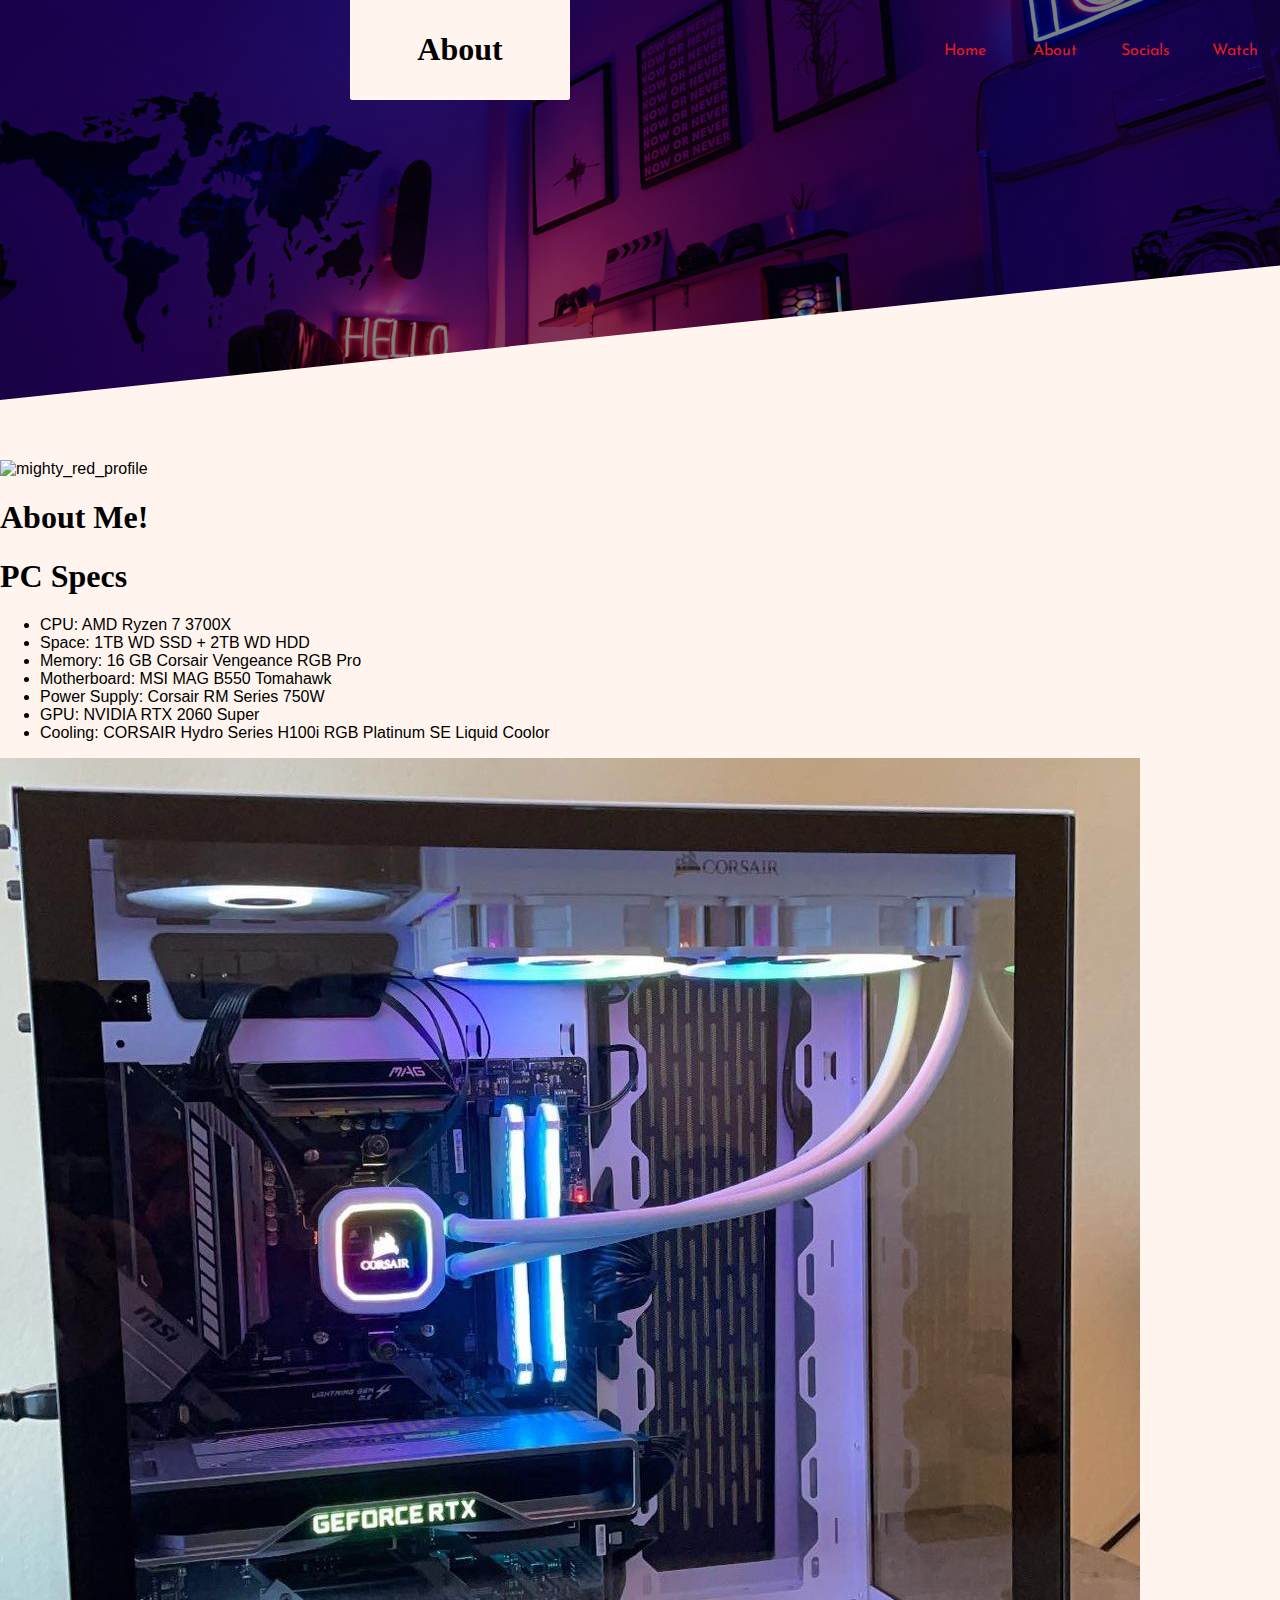
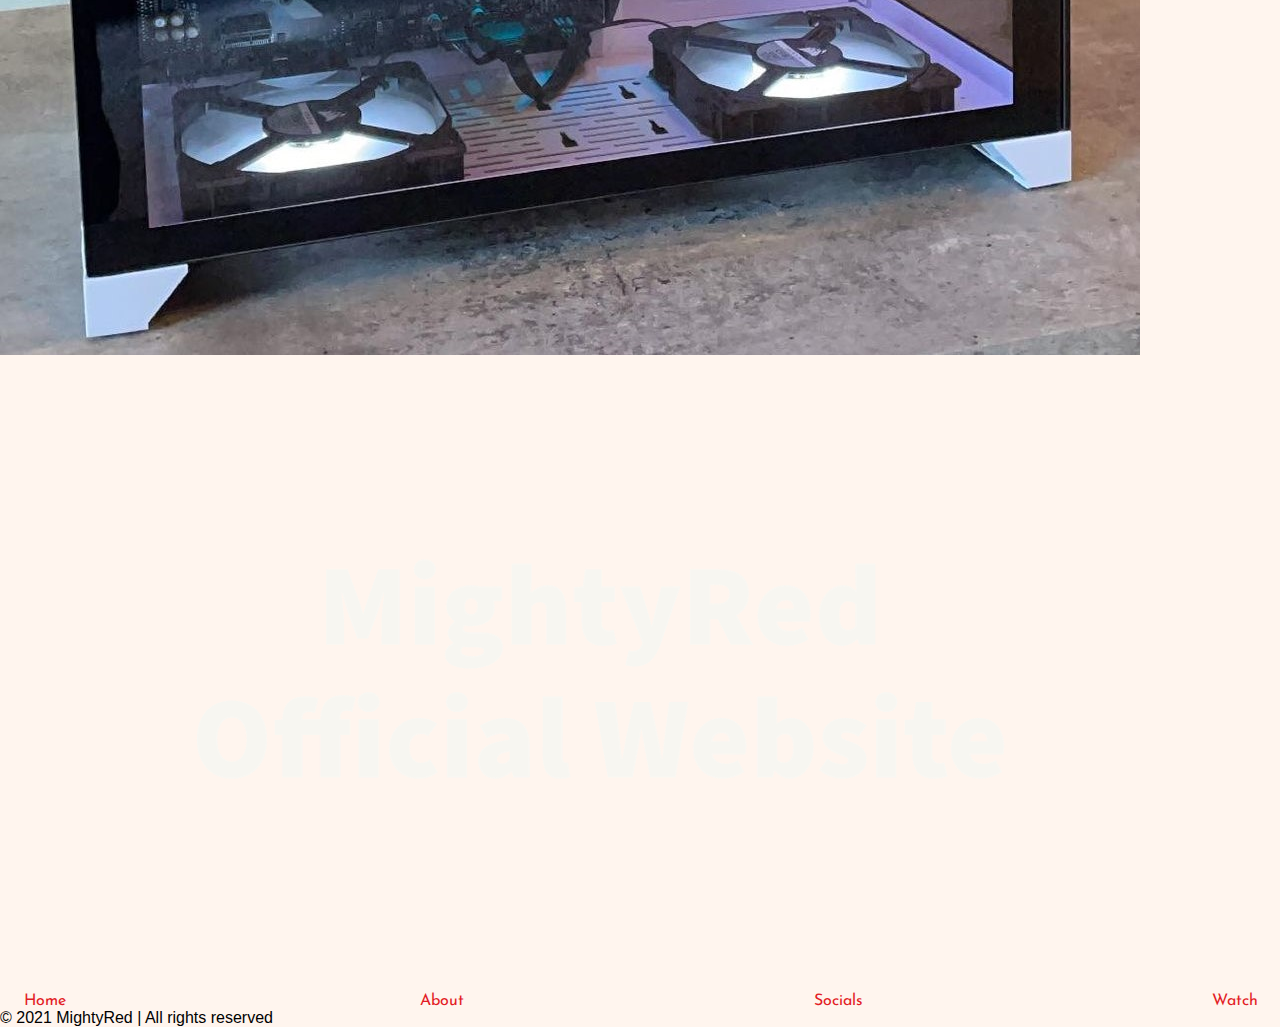
==== about.html @ ce511c0f "commit on main" ====
<!DOCTYPE html>
<html lang="en">
<head>
    <meta charset="UTF-8">
    <meta http-equiv="X-UA-Compatible" content="IE=edge">
    <meta name="viewport" content="width=device-width, initial-scale=1.0">
    <title>About MightyRed</title>

    <link href="https://fonts.googleapis.com/css2?family=Josefin+Sans:wght@700&display=swap" rel="stylesheet">
    <link href="https://fonts.googleapis.com/css2?family=Josefin+Sans:wght@700&family=Josefin+Slab:wght@600&display=swap" rel="stylesheet">

    <link rel="stylesheet" href="https://use.fontawesome.com/releases/v5.2.0/css/all.css" integrity="sha384-hWVjflwFxL6sNzntih27bfxkr27PmbbK/iSvJ+a4+0owXq79v+lsFkW54bOGbiDQ" crossorigin="anonymous"/>
    <link rel="stylesheet" href="styles/common.css">
    <link rel="stylesheet" href="styles/nav.css">
    <link rel="stylesheet" href="styles/helpers.css">
    <link rel="stylesheet" href="styles/skewed-header-about.css">

    <link rel="icon" href="images/mighty_red_icon_large_transparent.ico">
</head>
<body>
    <div class="skewed-header">
        <div class="header-bg" style="background-image: url(images/skewed-headers/about_header.jpg);"></div>

        <div class="skewed-header-wrapper">
            <div class="skewed-header-content">
                <div class="heading-wrapper">
                    <h1>About</h1>
                </div>
            </div>

            <div class="links-wrapper">
                <div class="nav-link">
                    <a href="index.html">Home</a>
                </div>

                <div class="nav-link">
                    <a href="about.html">About</a>
                </div>

                <div class="nav-link">
                    <a href="socials.html">Socials</a>
                </div>

                <div class="nav-link">
                    <a href="watch.html">Watch</a>
                </div>
            </div>
        </div>
    </div>    

    <div class="spacer60"></div>

    <div class="squares-wrapper">
        <div class="squares">
            <div class="square">
                <div class="img-wrapper">
                    <img src="" alt="mighty_red_profile">
                </div>

                <div class="square-text-wrapper">
                    <h1>About Me!</h1>

                    <p></p>
                </div>
            </div>

            <div class="square">
                <div class="square-text-wrapper"></div>
                    <h1>PC Specs</h1>

                    <ul>
                        <li>CPU: AMD Ryzen 7 3700X</li>
                        <li>Space: 1TB WD SSD + 2TB WD HDD</li>
                        <li>Memory: 16 GB Corsair Vengeance RGB Pro</li>
                        <li>Motherboard: MSI MAG B550 Tomahawk</li>
                        <li>Power Supply: Corsair RM Series 750W</li>
                        <li>GPU: NVIDIA RTX 2060 Super</li>
                        <li>Cooling: CORSAIR Hydro Series H100i RGB Platinum SE Liquid Coolor</li>
                    </ul>
                </div>

                <div class="img-wrapper">
                    <img src="images/personal-pics/mighty_red_PC.jpg" alt="mighty_red_PC">
                </div>
            </div>
        </div>
    </div>

    <div class="footer">
        <div class="footer-image">
            <img src="images/banners/Website Banner.png" alt="">
        </div>

        <div class="icon">
            <a href="https://discord.gg/FtaTdFNYvK" target="_blank">
                <i class="fab fa-discord"></i>
            </a>
        </div>

        <div class="icon">
            <a href="https://vm.tiktok.com/ZMdaomh1k/" target="_blank">
                <i class="fab fa-tiktok"></i>
            </a>
        </div>

        <div class="links-wrapper">
            <div class="nav-link">
                <a href="index.html">Home</a>
            </div>

            <div class="nav-link">
                <a href="about.html">About</a>
            </div>

            <div class="nav-link">
                <a href="socials.html">Socials</a>
            </div>

            <div class="nav-link">
                <a href="watch.html">Watch</a>
            </div>
        </div>

        <div class="icon">
            <a href="https://twitter.com/mightyred__/status/1410293354697461764?s=21">
                <i class="fab fa-twitter"></i>
            </a>
        </div>

        <div class="icon">
            <a href="https://www.Instagram.com/mightyred___/">
                <i class="fab fa-instagram"></i>
            </a>
        </div>

        <div class="copyright-wrapper">
            &copy; 2021 MightyRed &#124; All rights reserved
        </div>


    </div>



</body>
</html>
---- styles/common.css ----
body {
    margin: 0px;
    font-family: 'Roboto', sans-serif;
    background-color: seashell;
}

h1, h2, h3, h4, h5, h6 {
    font-family: 'Roboto', serif;
}
---- styles/nav.css ----
/* Common nav */
.navigation-wrapper {
    height: 200px;
    background-color: #1C1C1C;
    color: #E31C25;
    display: flex;
    justify-content: center;
    align-items: center;
    padding: 60px 100px;
}

/* Left column */
.navigation-wrapper > .left-column {
    display: flex;
    align-items: center;
    margin-right: 250px;
}

.navigation-wrapper > .left-column > .icon {
    margin-right: 15px;
    font-size: 2em;
    margin: 20px;
}

.navigation-wrapper > .left-column > .icon i {
    color: #E31C25;
    transition: 0.5s;
}

.navigation-wrapper > .left-column > .icon i:hover {
    color: seashell;
}

/* Center column */
.navigation-wrapper > .center-column {
    display: grid;
    grid-template-columns: 1fr;
    grid-gap: 1px;
    width: 500px;
}

.navigation-wrapper > .center-column > .banner-image {
    display: flex;
    justify-content: center;
}

.navigation-wrapper > .center-column > .banner-image img {
    width: 430px;
    height: 100%;
    margin-bottom: 50px
}

.links-wrapper {
    display: flex;
    justify-content: space-between;
    align-items: center;
}

.links-wrapper > .nav-link {
    width: 90px;
    text-align: center;
}

.links-wrapper > .nav-link a {
    font-family: 'Josefin Sans', sans-serif;
    color: #E31C25;
    text-decoration: none;
    transition: 0.5s;
}

.links-wrapper > .nav-link a:hover {
    color: seashell;
    letter-spacing: 2px;
}

/* Right column */
.navigation-wrapper > .right-column {
    display: flex;
    align-items: center;
    margin-left: 250px;
}

.navigation-wrapper > .right-column {
    display: flex;
    align-items: center;
}

.navigation-wrapper > .right-column > .icon {
    margin-left: 15px;
    font-size: 2em;
    margin: 20px;
}

.navigation-wrapper > .right-column > .icon i {
    color: #E31C25;
    transition: 0.5s;
}

.navigation-wrapper > .right-column > .icon i:hover {
    color: seashell;
}
---- styles/helpers.css ----
.spacer60 {
    background-color: seashell;
    height: 60px;
    width: 100%;
}

.spacer150 {
    background-color: seashell;
    height: 150px;
    width: 100%;
}
---- styles/skewed-header-about.css ----
.skewed-header {
    position: relative;
    height: 400px;
    overflow: hidden;
    background-color: seashell;
}

.skewed-header > .header-bg {
    position: absolute;
    top: 0;
    bottom: 0;
    right: 0;
    left: 0;
    height: 100%;
    width: 100%;
    background-repeat: no-repeat;
    background-size: 100%;
    transform: skewY(-6deg);
    transform-origin: top left;
    filter: brightness(50%);
}

.skewed-header > .skewed-header-wrapper {
    position: absolute;
    display: flex;
    justify-content: center;
    width: 100vw;
}

.skewed-header > .skewed-header-wrapper > .skewed-header-content {
    width: 1000px;
    display: flex;
    justify-content: center;
    align-items: center;
}

.skewed-header > .skewed-header-wrapper > .skewed-header-content > .heading-wrapper {
    background-color: seashell;
    color: black;
    font-weight: 800;
    border-bottom-left-radius: 2px;
    border-bottom-right-radius: 2px;
    width: 200px;
    padding: 10px;
    text-align: center;
}
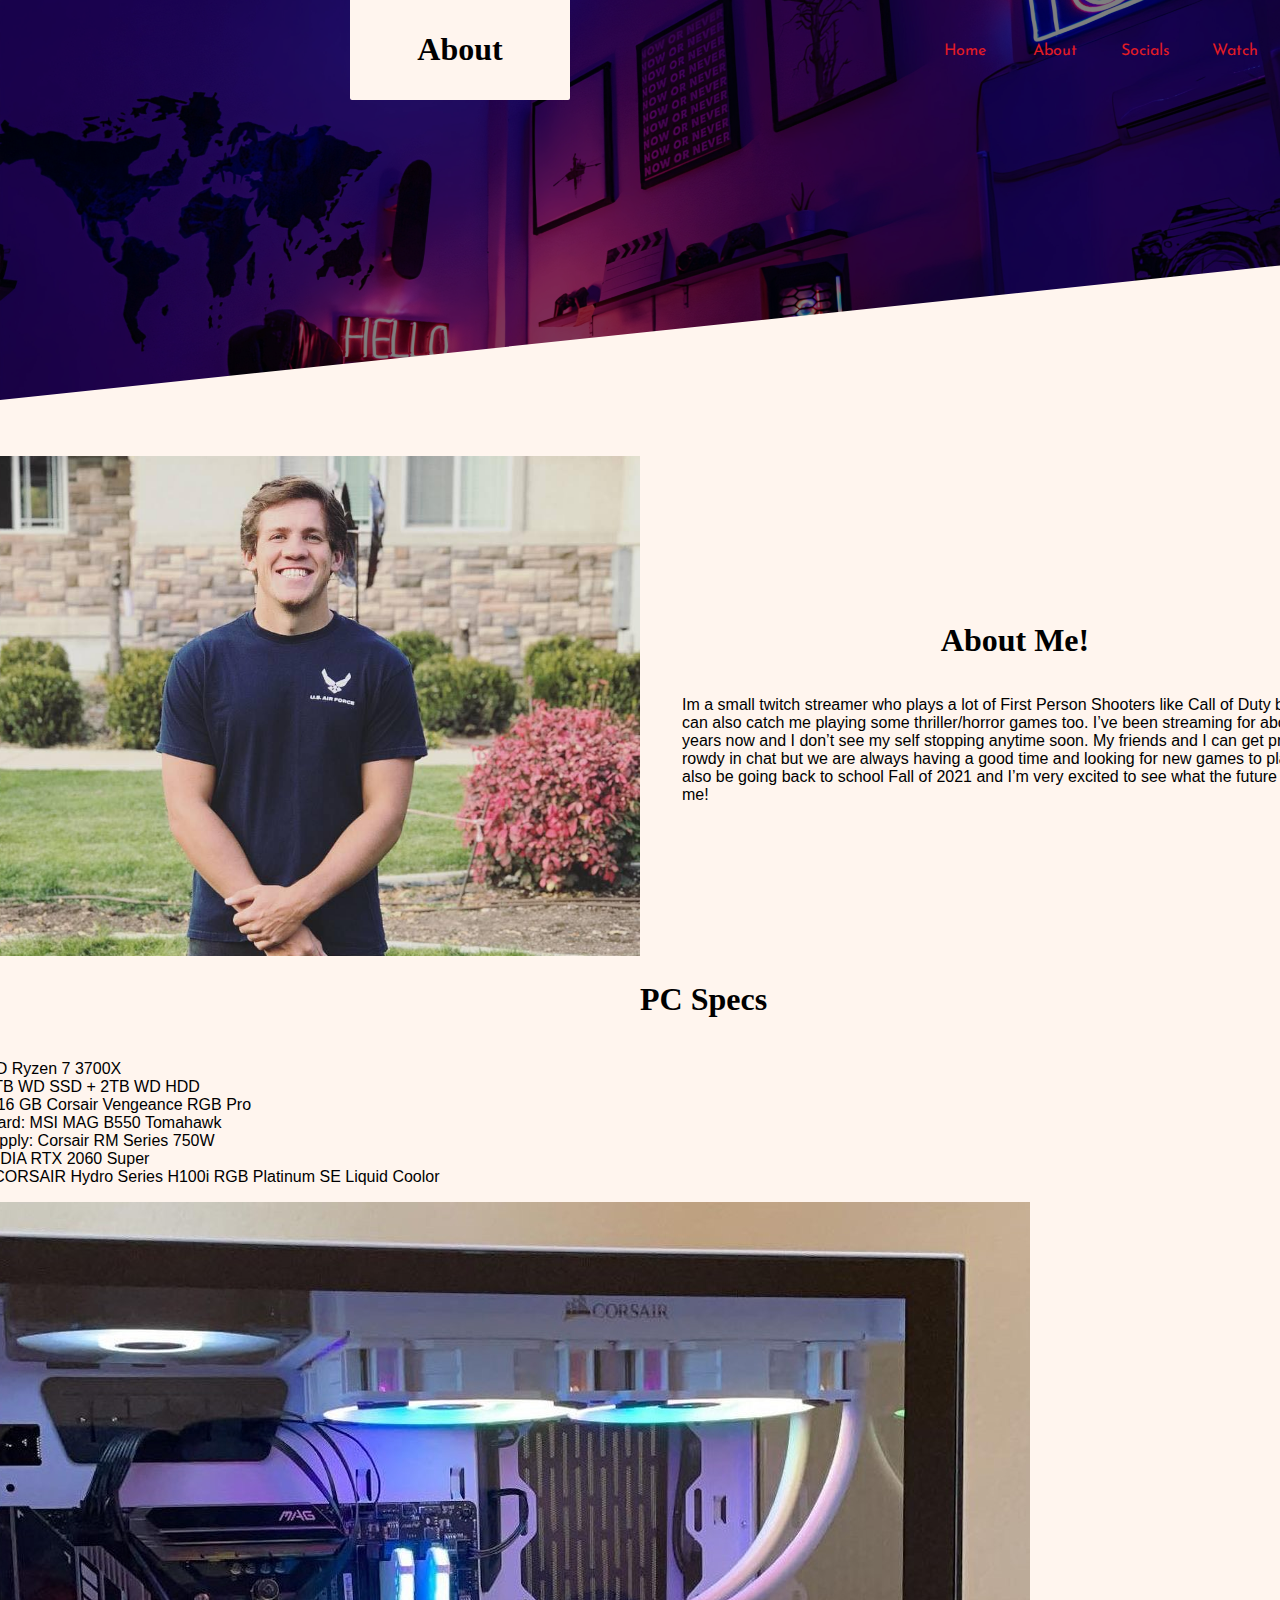
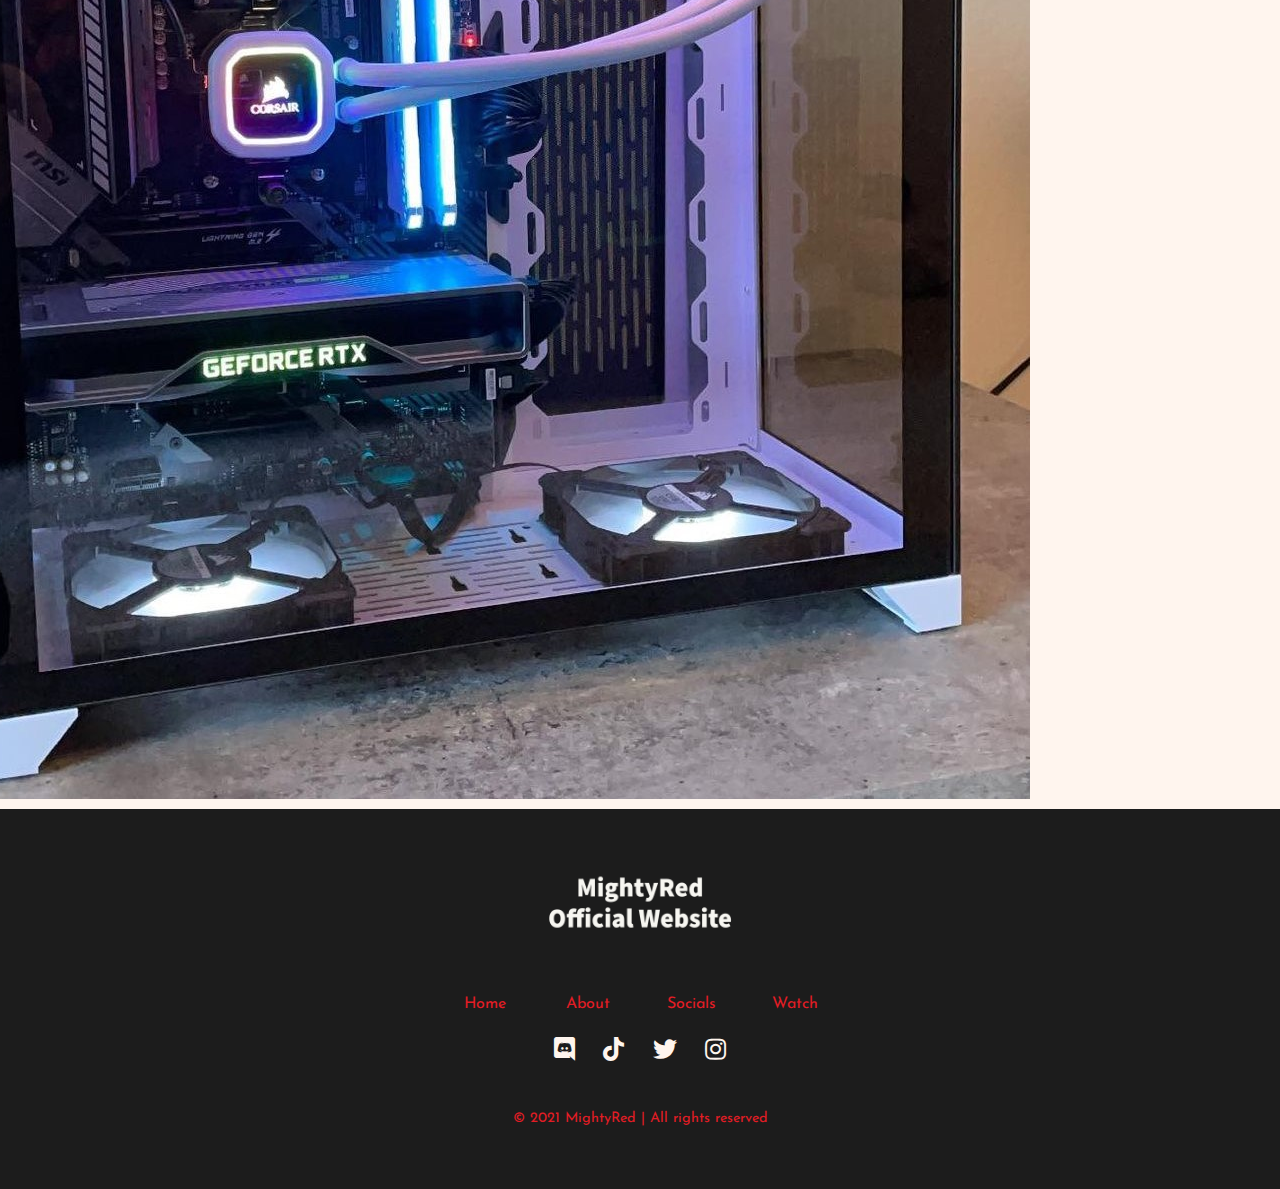
==== commit a08d3f6a: "commit on main" ====
--- a/about.html
+++ b/about.html
@@ -10,12 +10,16 @@
     <link href="https://fonts.googleapis.com/css2?family=Josefin+Sans:wght@700&family=Josefin+Slab:wght@600&display=swap" rel="stylesheet">
 
     <link rel="stylesheet" href="https://use.fontawesome.com/releases/v5.2.0/css/all.css" integrity="sha384-hWVjflwFxL6sNzntih27bfxkr27PmbbK/iSvJ+a4+0owXq79v+lsFkW54bOGbiDQ" crossorigin="anonymous"/>
+    <link rel="stylesheet" href="fontawesome-free-5.15.3-web/css/all.min.css">
     <link rel="stylesheet" href="styles/common.css">
     <link rel="stylesheet" href="styles/nav.css">
     <link rel="stylesheet" href="styles/helpers.css">
     <link rel="stylesheet" href="styles/skewed-header-about.css">
+    <link rel="stylesheet" href="styles/about.css">
+    <link rel="stylesheet" href="styles/footer.css">
 
     <link rel="icon" href="images/mighty_red_icon_large_transparent.ico">
+
 </head>
 <body>
     <div class="skewed-header">
@@ -54,13 +58,13 @@
         <div class="squares">
             <div class="square">
                 <div class="img-wrapper">
-                    <img src="" alt="mighty_red_profile">
+                    <img src="images/personal-pics/Mighty-Red-Profile.jpg" alt="mighty_red_profile">
                 </div>
 
                 <div class="square-text-wrapper">
                     <h1>About Me!</h1>
 
-                    <p></p>
+                    <p>Im a small twitch streamer who plays a lot of First Person Shooters like Call of Duty but you can also catch me playing some thriller/horror games too. I’ve been streaming for about 2 years now and I don’t see my self stopping anytime soon. My friends and I can get pretty rowdy in chat but we are always having a good time and looking for new games to play. I’ll also be going back to school Fall of 2021 and I’m very excited to see what the future holds for me!</p>
                 </div>
             </div>
 
@@ -91,18 +95,6 @@
             <img src="images/banners/Website Banner.png" alt="">
         </div>
 
-        <div class="icon">
-            <a href="https://discord.gg/FtaTdFNYvK" target="_blank">
-                <i class="fab fa-discord"></i>
-            </a>
-        </div>
-
-        <div class="icon">
-            <a href="https://vm.tiktok.com/ZMdaomh1k/" target="_blank">
-                <i class="fab fa-tiktok"></i>
-            </a>
-        </div>
-
         <div class="links-wrapper">
             <div class="nav-link">
                 <a href="index.html">Home</a>
@@ -121,13 +113,19 @@
             </div>
         </div>
 
-        <div class="icon">
+        <div class="social-media-icons">
+            <a href="https://discord.gg/FtaTdFNYvK" target="_blank">
+                <i class="fab fa-discord"></i>
+            </a>
+
+            <a href="https://vm.tiktok.com/ZMdaomh1k/" target="_blank">
+                <i class="fab fa-tiktok"></i>
+            </a>
+
             <a href="https://twitter.com/mightyred__/status/1410293354697461764?s=21">
                 <i class="fab fa-twitter"></i>
             </a>
-        </div>
 
-        <div class="icon">
             <a href="https://www.Instagram.com/mightyred___/">
                 <i class="fab fa-instagram"></i>
             </a>
--- a/fontawesome-free-5.15.3-web/css/all.min.css
+++ b/fontawesome-free-5.15.3-web/css/all.min.css
@@ -0,0 +1,5 @@
+/*!
+ * Font Awesome Free 5.15.3 by @fontawesome - https://fontawesome.com
+ * License - https://fontawesome.com/license/free (Icons: CC BY 4.0, Fonts: SIL OFL 1.1, Code: MIT License)
+ */
+.fa,.fab,.fad,.fal,.far,.fas{-moz-osx-font-smoothing:grayscale;-webkit-font-smoothing:antialiased;display:inline-block;font-style:normal;font-variant:normal;text-rendering:auto;line-height:1}.fa-lg{font-size:1.33333em;line-height:.75em;vertical-align:-.0667em}.fa-xs{font-size:.75em}.fa-sm{font-size:.875em}.fa-1x{font-size:1em}.fa-2x{font-size:2em}.fa-3x{font-size:3em}.fa-4x{font-size:4em}.fa-5x{font-size:5em}.fa-6x{font-size:6em}.fa-7x{font-size:7em}.fa-8x{font-size:8em}.fa-9x{font-size:9em}.fa-10x{font-size:10em}.fa-fw{text-align:center;width:1.25em}.fa-ul{list-style-type:none;margin-left:2.5em;padding-left:0}.fa-ul>li{position:relative}.fa-li{left:-2em;position:absolute;text-align:center;width:2em;line-height:inherit}.fa-border{border:.08em solid #eee;border-radius:.1em;padding:.2em .25em .15em}.fa-pull-left{float:left}.fa-pull-right{float:right}.fa.fa-pull-left,.fab.fa-pull-left,.fal.fa-pull-left,.far.fa-pull-left,.fas.fa-pull-left{margin-right:.3em}.fa.fa-pull-right,.fab.fa-pull-right,.fal.fa-pull-right,.far.fa-pull-right,.fas.fa-pull-right{margin-left:.3em}.fa-spin{-webkit-animation:fa-spin 2s linear infinite;animation:fa-spin 2s linear infinite}.fa-pulse{-webkit-animation:fa-spin 1s steps(8) infinite;animation:fa-spin 1s steps(8) infinite}@-webkit-keyframes fa-spin{0%{-webkit-transform:rotate(0deg);transform:rotate(0deg)}to{-webkit-transform:rotate(1turn);transform:rotate(1turn)}}@keyframes fa-spin{0%{-webkit-transform:rotate(0deg);transform:rotate(0deg)}to{-webkit-transform:rotate(1turn);transform:rotate(1turn)}}.fa-rotate-90{-ms-filter:"progid:DXImageTransform.Microsoft.BasicImage(rotation=1)";-webkit-transform:rotate(90deg);transform:rotate(90deg)}.fa-rotate-180{-ms-filter:"progid:DXImageTransform.Microsoft.BasicImage(rotation=2)";-webkit-transform:rotate(180deg);transform:rotate(180deg)}.fa-rotate-270{-ms-filter:"progid:DXImageTransform.Microsoft.BasicImage(rotation=3)";-webkit-transform:rotate(270deg);transform:rotate(270deg)}.fa-flip-horizontal{-ms-filter:"progid:DXImageTransform.Microsoft.BasicImage(rotation=0, mirror=1)";-webkit-transform:scaleX(-1);transform:scaleX(-1)}.fa-flip-vertical{-webkit-transform:scaleY(-1);transform:scaleY(-1)}.fa-flip-both,.fa-flip-horizontal.fa-flip-vertical,.fa-flip-vertical{-ms-filter:"progid:DXImageTransform.Microsoft.BasicImage(rotation=2, mirror=1)"}.fa-flip-both,.fa-flip-horizontal.fa-flip-vertical{-webkit-transform:scale(-1);transform:scale(-1)}:root .fa-flip-both,:root .fa-flip-horizontal,:root .fa-flip-vertical,:root .fa-rotate-90,:root .fa-rotate-180,:root .fa-rotate-270{-webkit-filter:none;filter:none}.fa-stack{display:inline-block;height:2em;line-height:2em;position:relative;vertical-align:middle;width:2.5em}.fa-stack-1x,.fa-stack-2x{left:0;position:absolute;text-align:center;width:100%}.fa-stack-1x{line-height:inherit}.fa-stack-2x{font-size:2em}.fa-inverse{color:#fff}.fa-500px:before{content:"\f26e"}.fa-accessible-icon:before{content:"\f368"}.fa-accusoft:before{content:"\f369"}.fa-acquisitions-incorporated:before{content:"\f6af"}.fa-ad:before{content:"\f641"}.fa-address-book:before{content:"\f2b9"}.fa-address-card:before{content:"\f2bb"}.fa-adjust:before{content:"\f042"}.fa-adn:before{content:"\f170"}.fa-adversal:before{content:"\f36a"}.fa-affiliatetheme:before{content:"\f36b"}.fa-air-freshener:before{content:"\f5d0"}.fa-airbnb:before{content:"\f834"}.fa-algolia:before{content:"\f36c"}.fa-align-center:before{content:"\f037"}.fa-align-justify:before{content:"\f039"}.fa-align-left:before{content:"\f036"}.fa-align-right:before{content:"\f038"}.fa-alipay:before{content:"\f642"}.fa-allergies:before{content:"\f461"}.fa-amazon:before{content:"\f270"}.fa-amazon-pay:before{content:"\f42c"}.fa-ambulance:before{content:"\f0f9"}.fa-american-sign-language-interpreting:before{content:"\f2a3"}.fa-amilia:before{content:"\f36d"}.fa-anchor:before{content:"\f13d"}.fa-android:before{content:"\f17b"}.fa-angellist:before{content:"\f209"}.fa-angle-double-down:before{content:"\f103"}.fa-angle-double-left:before{content:"\f100"}.fa-angle-double-right:before{content:"\f101"}.fa-angle-double-up:before{content:"\f102"}.fa-angle-down:before{content:"\f107"}.fa-angle-left:before{content:"\f104"}.fa-angle-right:before{content:"\f105"}.fa-angle-up:before{content:"\f106"}.fa-angry:before{content:"\f556"}.fa-angrycreative:before{content:"\f36e"}.fa-angular:before{content:"\f420"}.fa-ankh:before{content:"\f644"}.fa-app-store:before{content:"\f36f"}.fa-app-store-ios:before{content:"\f370"}.fa-apper:before{content:"\f371"}.fa-apple:before{content:"\f179"}.fa-apple-alt:before{content:"\f5d1"}.fa-apple-pay:before{content:"\f415"}.fa-archive:before{content:"\f187"}.fa-archway:before{content:"\f557"}.fa-arrow-alt-circle-down:before{content:"\f358"}.fa-arrow-alt-circle-left:before{content:"\f359"}.fa-arrow-alt-circle-right:before{content:"\f35a"}.fa-arrow-alt-circle-up:before{content:"\f35b"}.fa-arrow-circle-down:before{content:"\f0ab"}.fa-arrow-circle-left:before{content:"\f0a8"}.fa-arrow-circle-right:before{content:"\f0a9"}.fa-arrow-circle-up:before{content:"\f0aa"}.fa-arrow-down:before{content:"\f063"}.fa-arrow-left:before{content:"\f060"}.fa-arrow-right:before{content:"\f061"}.fa-arrow-up:before{content:"\f062"}.fa-arrows-alt:before{content:"\f0b2"}.fa-arrows-alt-h:before{content:"\f337"}.fa-arrows-alt-v:before{content:"\f338"}.fa-artstation:before{content:"\f77a"}.fa-assistive-listening-systems:before{content:"\f2a2"}.fa-asterisk:before{content:"\f069"}.fa-asymmetrik:before{content:"\f372"}.fa-at:before{content:"\f1fa"}.fa-atlas:before{content:"\f558"}.fa-atlassian:before{content:"\f77b"}.fa-atom:before{content:"\f5d2"}.fa-audible:before{content:"\f373"}.fa-audio-description:before{content:"\f29e"}.fa-autoprefixer:before{content:"\f41c"}.fa-avianex:before{content:"\f374"}.fa-aviato:before{content:"\f421"}.fa-award:before{content:"\f559"}.fa-aws:before{content:"\f375"}.fa-baby:before{content:"\f77c"}.fa-baby-carriage:before{content:"\f77d"}.fa-backspace:before{content:"\f55a"}.fa-backward:before{content:"\f04a"}.fa-bacon:before{content:"\f7e5"}.fa-bacteria:before{content:"\e059"}.fa-bacterium:before{content:"\e05a"}.fa-bahai:before{content:"\f666"}.fa-balance-scale:before{content:"\f24e"}.fa-balance-scale-left:before{content:"\f515"}.fa-balance-scale-right:before{content:"\f516"}.fa-ban:before{content:"\f05e"}.fa-band-aid:before{content:"\f462"}.fa-bandcamp:before{content:"\f2d5"}.fa-barcode:before{content:"\f02a"}.fa-bars:before{content:"\f0c9"}.fa-baseball-ball:before{content:"\f433"}.fa-basketball-ball:before{content:"\f434"}.fa-bath:before{content:"\f2cd"}.fa-battery-empty:before{content:"\f244"}.fa-battery-full:before{content:"\f240"}.fa-battery-half:before{content:"\f242"}.fa-battery-quarter:before{content:"\f243"}.fa-battery-three-quarters:before{content:"\f241"}.fa-battle-net:before{content:"\f835"}.fa-bed:before{content:"\f236"}.fa-beer:before{content:"\f0fc"}.fa-behance:before{content:"\f1b4"}.fa-behance-square:before{content:"\f1b5"}.fa-bell:before{content:"\f0f3"}.fa-bell-slash:before{content:"\f1f6"}.fa-bezier-curve:before{content:"\f55b"}.fa-bible:before{content:"\f647"}.fa-bicycle:before{content:"\f206"}.fa-biking:before{content:"\f84a"}.fa-bimobject:before{content:"\f378"}.fa-binoculars:before{content:"\f1e5"}.fa-biohazard:before{content:"\f780"}.fa-birthday-cake:before{content:"\f1fd"}.fa-bitbucket:before{content:"\f171"}.fa-bitcoin:before{content:"\f379"}.fa-bity:before{content:"\f37a"}.fa-black-tie:before{content:"\f27e"}.fa-blackberry:before{content:"\f37b"}.fa-blender:before{content:"\f517"}.fa-blender-phone:before{content:"\f6b6"}.fa-blind:before{content:"\f29d"}.fa-blog:before{content:"\f781"}.fa-blogger:before{content:"\f37c"}.fa-blogger-b:before{content:"\f37d"}.fa-bluetooth:before{content:"\f293"}.fa-bluetooth-b:before{content:"\f294"}.fa-bold:before{content:"\f032"}.fa-bolt:before{content:"\f0e7"}.fa-bomb:before{content:"\f1e2"}.fa-bone:before{content:"\f5d7"}.fa-bong:before{content:"\f55c"}.fa-book:before{content:"\f02d"}.fa-book-dead:before{content:"\f6b7"}.fa-book-medical:before{content:"\f7e6"}.fa-book-open:before{content:"\f518"}.fa-book-reader:before{content:"\f5da"}.fa-bookmark:before{content:"\f02e"}.fa-bootstrap:before{content:"\f836"}.fa-border-all:before{content:"\f84c"}.fa-border-none:before{content:"\f850"}.fa-border-style:before{content:"\f853"}.fa-bowling-ball:before{content:"\f436"}.fa-box:before{content:"\f466"}.fa-box-open:before{content:"\f49e"}.fa-box-tissue:before{content:"\e05b"}.fa-boxes:before{content:"\f468"}.fa-braille:before{content:"\f2a1"}.fa-brain:before{content:"\f5dc"}.fa-bread-slice:before{content:"\f7ec"}.fa-briefcase:before{content:"\f0b1"}.fa-briefcase-medical:before{content:"\f469"}.fa-broadcast-tower:before{content:"\f519"}.fa-broom:before{content:"\f51a"}.fa-brush:before{content:"\f55d"}.fa-btc:before{content:"\f15a"}.fa-buffer:before{content:"\f837"}.fa-bug:before{content:"\f188"}.fa-building:before{content:"\f1ad"}.fa-bullhorn:before{content:"\f0a1"}.fa-bullseye:before{content:"\f140"}.fa-burn:before{content:"\f46a"}.fa-buromobelexperte:before{content:"\f37f"}.fa-bus:before{content:"\f207"}.fa-bus-alt:before{content:"\f55e"}.fa-business-time:before{content:"\f64a"}.fa-buy-n-large:before{content:"\f8a6"}.fa-buysellads:before{content:"\f20d"}.fa-calculator:before{content:"\f1ec"}.fa-calendar:before{content:"\f133"}.fa-calendar-alt:before{content:"\f073"}.fa-calendar-check:before{content:"\f274"}.fa-calendar-day:before{content:"\f783"}.fa-calendar-minus:before{content:"\f272"}.fa-calendar-plus:before{content:"\f271"}.fa-calendar-times:before{content:"\f273"}.fa-calendar-week:before{content:"\f784"}.fa-camera:before{content:"\f030"}.fa-camera-retro:before{content:"\f083"}.fa-campground:before{content:"\f6bb"}.fa-canadian-maple-leaf:before{content:"\f785"}.fa-candy-cane:before{content:"\f786"}.fa-cannabis:before{content:"\f55f"}.fa-capsules:before{content:"\f46b"}.fa-car:before{content:"\f1b9"}.fa-car-alt:before{content:"\f5de"}.fa-car-battery:before{content:"\f5df"}.fa-car-crash:before{content:"\f5e1"}.fa-car-side:before{content:"\f5e4"}.fa-caravan:before{content:"\f8ff"}.fa-caret-down:before{content:"\f0d7"}.fa-caret-left:before{content:"\f0d9"}.fa-caret-right:before{content:"\f0da"}.fa-caret-square-down:before{content:"\f150"}.fa-caret-square-left:before{content:"\f191"}.fa-caret-square-right:before{content:"\f152"}.fa-caret-square-up:before{content:"\f151"}.fa-caret-up:before{content:"\f0d8"}.fa-carrot:before{content:"\f787"}.fa-cart-arrow-down:before{content:"\f218"}.fa-cart-plus:before{content:"\f217"}.fa-cash-register:before{content:"\f788"}.fa-cat:before{content:"\f6be"}.fa-cc-amazon-pay:before{content:"\f42d"}.fa-cc-amex:before{content:"\f1f3"}.fa-cc-apple-pay:before{content:"\f416"}.fa-cc-diners-club:before{content:"\f24c"}.fa-cc-discover:before{content:"\f1f2"}.fa-cc-jcb:before{content:"\f24b"}.fa-cc-mastercard:before{content:"\f1f1"}.fa-cc-paypal:before{content:"\f1f4"}.fa-cc-stripe:before{content:"\f1f5"}.fa-cc-visa:before{content:"\f1f0"}.fa-centercode:before{content:"\f380"}.fa-centos:before{content:"\f789"}.fa-certificate:before{content:"\f0a3"}.fa-chair:before{content:"\f6c0"}.fa-chalkboard:before{content:"\f51b"}.fa-chalkboard-teacher:before{content:"\f51c"}.fa-charging-station:before{content:"\f5e7"}.fa-chart-area:before{content:"\f1fe"}.fa-chart-bar:before{content:"\f080"}.fa-chart-line:before{content:"\f201"}.fa-chart-pie:before{content:"\f200"}.fa-check:before{content:"\f00c"}.fa-check-circle:before{content:"\f058"}.fa-check-double:before{content:"\f560"}.fa-check-square:before{content:"\f14a"}.fa-cheese:before{content:"\f7ef"}.fa-chess:before{content:"\f439"}.fa-chess-bishop:before{content:"\f43a"}.fa-chess-board:before{content:"\f43c"}.fa-chess-king:before{content:"\f43f"}.fa-chess-knight:before{content:"\f441"}.fa-chess-pawn:before{content:"\f443"}.fa-chess-queen:before{content:"\f445"}.fa-chess-rook:before{content:"\f447"}.fa-chevron-circle-down:before{content:"\f13a"}.fa-chevron-circle-left:before{content:"\f137"}.fa-chevron-circle-right:before{content:"\f138"}.fa-chevron-circle-up:before{content:"\f139"}.fa-chevron-down:before{content:"\f078"}.fa-chevron-left:before{content:"\f053"}.fa-chevron-right:before{content:"\f054"}.fa-chevron-up:before{content:"\f077"}.fa-child:before{content:"\f1ae"}.fa-chrome:before{content:"\f268"}.fa-chromecast:before{content:"\f838"}.fa-church:before{content:"\f51d"}.fa-circle:before{content:"\f111"}.fa-circle-notch:before{content:"\f1ce"}.fa-city:before{content:"\f64f"}.fa-clinic-medical:before{content:"\f7f2"}.fa-clipboard:before{content:"\f328"}.fa-clipboard-check:before{content:"\f46c"}.fa-clipboard-list:before{content:"\f46d"}.fa-clock:before{content:"\f017"}.fa-clone:before{content:"\f24d"}.fa-closed-captioning:before{content:"\f20a"}.fa-cloud:before{content:"\f0c2"}.fa-cloud-download-alt:before{content:"\f381"}.fa-cloud-meatball:before{content:"\f73b"}.fa-cloud-moon:before{content:"\f6c3"}.fa-cloud-moon-rain:before{content:"\f73c"}.fa-cloud-rain:before{content:"\f73d"}.fa-cloud-showers-heavy:before{content:"\f740"}.fa-cloud-sun:before{content:"\f6c4"}.fa-cloud-sun-rain:before{content:"\f743"}.fa-cloud-upload-alt:before{content:"\f382"}.fa-cloudflare:before{content:"\e07d"}.fa-cloudscale:before{content:"\f383"}.fa-cloudsmith:before{content:"\f384"}.fa-cloudversify:before{content:"\f385"}.fa-cocktail:before{content:"\f561"}.fa-code:before{content:"\f121"}.fa-code-branch:before{content:"\f126"}.fa-codepen:before{content:"\f1cb"}.fa-codiepie:before{content:"\f284"}.fa-coffee:before{content:"\f0f4"}.fa-cog:before{content:"\f013"}.fa-cogs:before{content:"\f085"}.fa-coins:before{content:"\f51e"}.fa-columns:before{content:"\f0db"}.fa-comment:before{content:"\f075"}.fa-comment-alt:before{content:"\f27a"}.fa-comment-dollar:before{content:"\f651"}.fa-comment-dots:before{content:"\f4ad"}.fa-comment-medical:before{content:"\f7f5"}.fa-comment-slash:before{content:"\f4b3"}.fa-comments:before{content:"\f086"}.fa-comments-dollar:before{content:"\f653"}.fa-compact-disc:before{content:"\f51f"}.fa-compass:before{content:"\f14e"}.fa-compress:before{content:"\f066"}.fa-compress-alt:before{content:"\f422"}.fa-compress-arrows-alt:before{content:"\f78c"}.fa-concierge-bell:before{content:"\f562"}.fa-confluence:before{content:"\f78d"}.fa-connectdevelop:before{content:"\f20e"}.fa-contao:before{content:"\f26d"}.fa-cookie:before{content:"\f563"}.fa-cookie-bite:before{content:"\f564"}.fa-copy:before{content:"\f0c5"}.fa-copyright:before{content:"\f1f9"}.fa-cotton-bureau:before{content:"\f89e"}.fa-couch:before{content:"\f4b8"}.fa-cpanel:before{content:"\f388"}.fa-creative-commons:before{content:"\f25e"}.fa-creative-commons-by:before{content:"\f4e7"}.fa-creative-commons-nc:before{content:"\f4e8"}.fa-creative-commons-nc-eu:before{content:"\f4e9"}.fa-creative-commons-nc-jp:before{content:"\f4ea"}.fa-creative-commons-nd:before{content:"\f4eb"}.fa-creative-commons-pd:before{content:"\f4ec"}.fa-creative-commons-pd-alt:before{content:"\f4ed"}.fa-creative-commons-remix:before{content:"\f4ee"}.fa-creative-commons-sa:before{content:"\f4ef"}.fa-creative-commons-sampling:before{content:"\f4f0"}.fa-creative-commons-sampling-plus:before{content:"\f4f1"}.fa-creative-commons-share:before{content:"\f4f2"}.fa-creative-commons-zero:before{content:"\f4f3"}.fa-credit-card:before{content:"\f09d"}.fa-critical-role:before{content:"\f6c9"}.fa-crop:before{content:"\f125"}.fa-crop-alt:before{content:"\f565"}.fa-cross:before{content:"\f654"}.fa-crosshairs:before{content:"\f05b"}.fa-crow:before{content:"\f520"}.fa-crown:before{content:"\f521"}.fa-crutch:before{content:"\f7f7"}.fa-css3:before{content:"\f13c"}.fa-css3-alt:before{content:"\f38b"}.fa-cube:before{content:"\f1b2"}.fa-cubes:before{content:"\f1b3"}.fa-cut:before{content:"\f0c4"}.fa-cuttlefish:before{content:"\f38c"}.fa-d-and-d:before{content:"\f38d"}.fa-d-and-d-beyond:before{content:"\f6ca"}.fa-dailymotion:before{content:"\e052"}.fa-dashcube:before{content:"\f210"}.fa-database:before{content:"\f1c0"}.fa-deaf:before{content:"\f2a4"}.fa-deezer:before{content:"\e077"}.fa-delicious:before{content:"\f1a5"}.fa-democrat:before{content:"\f747"}.fa-deploydog:before{content:"\f38e"}.fa-deskpro:before{content:"\f38f"}.fa-desktop:before{content:"\f108"}.fa-dev:before{content:"\f6cc"}.fa-deviantart:before{content:"\f1bd"}.fa-dharmachakra:before{content:"\f655"}.fa-dhl:before{content:"\f790"}.fa-diagnoses:before{content:"\f470"}.fa-diaspora:before{content:"\f791"}.fa-dice:before{content:"\f522"}.fa-dice-d20:before{content:"\f6cf"}.fa-dice-d6:before{content:"\f6d1"}.fa-dice-five:before{content:"\f523"}.fa-dice-four:before{content:"\f524"}.fa-dice-one:before{content:"\f525"}.fa-dice-six:before{content:"\f526"}.fa-dice-three:before{content:"\f527"}.fa-dice-two:before{content:"\f528"}.fa-digg:before{content:"\f1a6"}.fa-digital-ocean:before{content:"\f391"}.fa-digital-tachograph:before{content:"\f566"}.fa-directions:before{content:"\f5eb"}.fa-discord:before{content:"\f392"}.fa-discourse:before{content:"\f393"}.fa-disease:before{content:"\f7fa"}.fa-divide:before{content:"\f529"}.fa-dizzy:before{content:"\f567"}.fa-dna:before{content:"\f471"}.fa-dochub:before{content:"\f394"}.fa-docker:before{content:"\f395"}.fa-dog:before{content:"\f6d3"}.fa-dollar-sign:before{content:"\f155"}.fa-dolly:before{content:"\f472"}.fa-dolly-flatbed:before{content:"\f474"}.fa-donate:before{content:"\f4b9"}.fa-door-closed:before{content:"\f52a"}.fa-door-open:before{content:"\f52b"}.fa-dot-circle:before{content:"\f192"}.fa-dove:before{content:"\f4ba"}.fa-download:before{content:"\f019"}.fa-draft2digital:before{content:"\f396"}.fa-drafting-compass:before{content:"\f568"}.fa-dragon:before{content:"\f6d5"}.fa-draw-polygon:before{content:"\f5ee"}.fa-dribbble:before{content:"\f17d"}.fa-dribbble-square:before{content:"\f397"}.fa-dropbox:before{content:"\f16b"}.fa-drum:before{content:"\f569"}.fa-drum-steelpan:before{content:"\f56a"}.fa-drumstick-bite:before{content:"\f6d7"}.fa-drupal:before{content:"\f1a9"}.fa-dumbbell:before{content:"\f44b"}.fa-dumpster:before{content:"\f793"}.fa-dumpster-fire:before{content:"\f794"}.fa-dungeon:before{content:"\f6d9"}.fa-dyalog:before{content:"\f399"}.fa-earlybirds:before{content:"\f39a"}.fa-ebay:before{content:"\f4f4"}.fa-edge:before{content:"\f282"}.fa-edge-legacy:before{content:"\e078"}.fa-edit:before{content:"\f044"}.fa-egg:before{content:"\f7fb"}.fa-eject:before{content:"\f052"}.fa-elementor:before{content:"\f430"}.fa-ellipsis-h:before{content:"\f141"}.fa-ellipsis-v:before{content:"\f142"}.fa-ello:before{content:"\f5f1"}.fa-ember:before{content:"\f423"}.fa-empire:before{content:"\f1d1"}.fa-envelope:before{content:"\f0e0"}.fa-envelope-open:before{content:"\f2b6"}.fa-envelope-open-text:before{content:"\f658"}.fa-envelope-square:before{content:"\f199"}.fa-envira:before{content:"\f299"}.fa-equals:before{content:"\f52c"}.fa-eraser:before{content:"\f12d"}.fa-erlang:before{content:"\f39d"}.fa-ethereum:before{content:"\f42e"}.fa-ethernet:before{content:"\f796"}.fa-etsy:before{content:"\f2d7"}.fa-euro-sign:before{content:"\f153"}.fa-evernote:before{content:"\f839"}.fa-exchange-alt:before{content:"\f362"}.fa-exclamation:before{content:"\f12a"}.fa-exclamation-circle:before{content:"\f06a"}.fa-exclamation-triangle:before{content:"\f071"}.fa-expand:before{content:"\f065"}.fa-expand-alt:before{content:"\f424"}.fa-expand-arrows-alt:before{content:"\f31e"}.fa-expeditedssl:before{content:"\f23e"}.fa-external-link-alt:before{content:"\f35d"}.fa-external-link-square-alt:before{content:"\f360"}.fa-eye:before{content:"\f06e"}.fa-eye-dropper:before{content:"\f1fb"}.fa-eye-slash:before{content:"\f070"}.fa-facebook:before{content:"\f09a"}.fa-facebook-f:before{content:"\f39e"}.fa-facebook-messenger:before{content:"\f39f"}.fa-facebook-square:before{content:"\f082"}.fa-fan:before{content:"\f863"}.fa-fantasy-flight-games:before{content:"\f6dc"}.fa-fast-backward:before{content:"\f049"}.fa-fast-forward:before{content:"\f050"}.fa-faucet:before{content:"\e005"}.fa-fax:before{content:"\f1ac"}.fa-feather:before{content:"\f52d"}.fa-feather-alt:before{content:"\f56b"}.fa-fedex:before{content:"\f797"}.fa-fedora:before{content:"\f798"}.fa-female:before{content:"\f182"}.fa-fighter-jet:before{content:"\f0fb"}.fa-figma:before{content:"\f799"}.fa-file:before{content:"\f15b"}.fa-file-alt:before{content:"\f15c"}.fa-file-archive:before{content:"\f1c6"}.fa-file-audio:before{content:"\f1c7"}.fa-file-code:before{content:"\f1c9"}.fa-file-contract:before{content:"\f56c"}.fa-file-csv:before{content:"\f6dd"}.fa-file-download:before{content:"\f56d"}.fa-file-excel:before{content:"\f1c3"}.fa-file-export:before{content:"\f56e"}.fa-file-image:before{content:"\f1c5"}.fa-file-import:before{content:"\f56f"}.fa-file-invoice:before{content:"\f570"}.fa-file-invoice-dollar:before{content:"\f571"}.fa-file-medical:before{content:"\f477"}.fa-file-medical-alt:before{content:"\f478"}.fa-file-pdf:before{content:"\f1c1"}.fa-file-powerpoint:before{content:"\f1c4"}.fa-file-prescription:before{content:"\f572"}.fa-file-signature:before{content:"\f573"}.fa-file-upload:before{content:"\f574"}.fa-file-video:before{content:"\f1c8"}.fa-file-word:before{content:"\f1c2"}.fa-fill:before{content:"\f575"}.fa-fill-drip:before{content:"\f576"}.fa-film:before{content:"\f008"}.fa-filter:before{content:"\f0b0"}.fa-fingerprint:before{content:"\f577"}.fa-fire:before{content:"\f06d"}.fa-fire-alt:before{content:"\f7e4"}.fa-fire-extinguisher:before{content:"\f134"}.fa-firefox:before{content:"\f269"}.fa-firefox-browser:before{content:"\e007"}.fa-first-aid:before{content:"\f479"}.fa-first-order:before{content:"\f2b0"}.fa-first-order-alt:before{content:"\f50a"}.fa-firstdraft:before{content:"\f3a1"}.fa-fish:before{content:"\f578"}.fa-fist-raised:before{content:"\f6de"}.fa-flag:before{content:"\f024"}.fa-flag-checkered:before{content:"\f11e"}.fa-flag-usa:before{content:"\f74d"}.fa-flask:before{content:"\f0c3"}.fa-flickr:before{content:"\f16e"}.fa-flipboard:before{content:"\f44d"}.fa-flushed:before{content:"\f579"}.fa-fly:before{content:"\f417"}.fa-folder:before{content:"\f07b"}.fa-folder-minus:before{content:"\f65d"}.fa-folder-open:before{content:"\f07c"}.fa-folder-plus:before{content:"\f65e"}.fa-font:before{content:"\f031"}.fa-font-awesome:before{content:"\f2b4"}.fa-font-awesome-alt:before{content:"\f35c"}.fa-font-awesome-flag:before{content:"\f425"}.fa-font-awesome-logo-full:before{content:"\f4e6"}.fa-fonticons:before{content:"\f280"}.fa-fonticons-fi:before{content:"\f3a2"}.fa-football-ball:before{content:"\f44e"}.fa-fort-awesome:before{content:"\f286"}.fa-fort-awesome-alt:before{content:"\f3a3"}.fa-forumbee:before{content:"\f211"}.fa-forward:before{content:"\f04e"}.fa-foursquare:before{content:"\f180"}.fa-free-code-camp:before{content:"\f2c5"}.fa-freebsd:before{content:"\f3a4"}.fa-frog:before{content:"\f52e"}.fa-frown:before{content:"\f119"}.fa-frown-open:before{content:"\f57a"}.fa-fulcrum:before{content:"\f50b"}.fa-funnel-dollar:before{content:"\f662"}.fa-futbol:before{content:"\f1e3"}.fa-galactic-republic:before{content:"\f50c"}.fa-galactic-senate:before{content:"\f50d"}.fa-gamepad:before{content:"\f11b"}.fa-gas-pump:before{content:"\f52f"}.fa-gavel:before{content:"\f0e3"}.fa-gem:before{content:"\f3a5"}.fa-genderless:before{content:"\f22d"}.fa-get-pocket:before{content:"\f265"}.fa-gg:before{content:"\f260"}.fa-gg-circle:before{content:"\f261"}.fa-ghost:before{content:"\f6e2"}.fa-gift:before{content:"\f06b"}.fa-gifts:before{content:"\f79c"}.fa-git:before{content:"\f1d3"}.fa-git-alt:before{content:"\f841"}.fa-git-square:before{content:"\f1d2"}.fa-github:before{content:"\f09b"}.fa-github-alt:before{content:"\f113"}.fa-github-square:before{content:"\f092"}.fa-gitkraken:before{content:"\f3a6"}.fa-gitlab:before{content:"\f296"}.fa-gitter:before{content:"\f426"}.fa-glass-cheers:before{content:"\f79f"}.fa-glass-martini:before{content:"\f000"}.fa-glass-martini-alt:before{content:"\f57b"}.fa-glass-whiskey:before{content:"\f7a0"}.fa-glasses:before{content:"\f530"}.fa-glide:before{content:"\f2a5"}.fa-glide-g:before{content:"\f2a6"}.fa-globe:before{content:"\f0ac"}.fa-globe-africa:before{content:"\f57c"}.fa-globe-americas:before{content:"\f57d"}.fa-globe-asia:before{content:"\f57e"}.fa-globe-europe:before{content:"\f7a2"}.fa-gofore:before{content:"\f3a7"}.fa-golf-ball:before{content:"\f450"}.fa-goodreads:before{content:"\f3a8"}.fa-goodreads-g:before{content:"\f3a9"}.fa-google:before{content:"\f1a0"}.fa-google-drive:before{content:"\f3aa"}.fa-google-pay:before{content:"\e079"}.fa-google-play:before{content:"\f3ab"}.fa-google-plus:before{content:"\f2b3"}.fa-google-plus-g:before{content:"\f0d5"}.fa-google-plus-square:before{content:"\f0d4"}.fa-google-wallet:before{content:"\f1ee"}.fa-gopuram:before{content:"\f664"}.fa-graduation-cap:before{content:"\f19d"}.fa-gratipay:before{content:"\f184"}.fa-grav:before{content:"\f2d6"}.fa-greater-than:before{content:"\f531"}.fa-greater-than-equal:before{content:"\f532"}.fa-grimace:before{content:"\f57f"}.fa-grin:before{content:"\f580"}.fa-grin-alt:before{content:"\f581"}.fa-grin-beam:before{content:"\f582"}.fa-grin-beam-sweat:before{content:"\f583"}.fa-grin-hearts:before{content:"\f584"}.fa-grin-squint:before{content:"\f585"}.fa-grin-squint-tears:before{content:"\f586"}.fa-grin-stars:before{content:"\f587"}.fa-grin-tears:before{content:"\f588"}.fa-grin-tongue:before{content:"\f589"}.fa-grin-tongue-squint:before{content:"\f58a"}.fa-grin-tongue-wink:before{content:"\f58b"}.fa-grin-wink:before{content:"\f58c"}.fa-grip-horizontal:before{content:"\f58d"}.fa-grip-lines:before{content:"\f7a4"}.fa-grip-lines-vertical:before{content:"\f7a5"}.fa-grip-vertical:before{content:"\f58e"}.fa-gripfire:before{content:"\f3ac"}.fa-grunt:before{content:"\f3ad"}.fa-guilded:before{content:"\e07e"}.fa-guitar:before{content:"\f7a6"}.fa-gulp:before{content:"\f3ae"}.fa-h-square:before{content:"\f0fd"}.fa-hacker-news:before{content:"\f1d4"}.fa-hacker-news-square:before{content:"\f3af"}.fa-hackerrank:before{content:"\f5f7"}.fa-hamburger:before{content:"\f805"}.fa-hammer:before{content:"\f6e3"}.fa-hamsa:before{content:"\f665"}.fa-hand-holding:before{content:"\f4bd"}.fa-hand-holding-heart:before{content:"\f4be"}.fa-hand-holding-medical:before{content:"\e05c"}.fa-hand-holding-usd:before{content:"\f4c0"}.fa-hand-holding-water:before{content:"\f4c1"}.fa-hand-lizard:before{content:"\f258"}.fa-hand-middle-finger:before{content:"\f806"}.fa-hand-paper:before{content:"\f256"}.fa-hand-peace:before{content:"\f25b"}.fa-hand-point-down:before{content:"\f0a7"}.fa-hand-point-left:before{content:"\f0a5"}.fa-hand-point-right:before{content:"\f0a4"}.fa-hand-point-up:before{content:"\f0a6"}.fa-hand-pointer:before{content:"\f25a"}.fa-hand-rock:before{content:"\f255"}.fa-hand-scissors:before{content:"\f257"}.fa-hand-sparkles:before{content:"\e05d"}.fa-hand-spock:before{content:"\f259"}.fa-hands:before{content:"\f4c2"}.fa-hands-helping:before{content:"\f4c4"}.fa-hands-wash:before{content:"\e05e"}.fa-handshake:before{content:"\f2b5"}.fa-handshake-alt-slash:before{content:"\e05f"}.fa-handshake-slash:before{content:"\e060"}.fa-hanukiah:before{content:"\f6e6"}.fa-hard-hat:before{content:"\f807"}.fa-hashtag:before{content:"\f292"}.fa-hat-cowboy:before{content:"\f8c0"}.fa-hat-cowboy-side:before{content:"\f8c1"}.fa-hat-wizard:before{content:"\f6e8"}.fa-hdd:before{content:"\f0a0"}.fa-head-side-cough:before{content:"\e061"}.fa-head-side-cough-slash:before{content:"\e062"}.fa-head-side-mask:before{content:"\e063"}.fa-head-side-virus:before{content:"\e064"}.fa-heading:before{content:"\f1dc"}.fa-headphones:before{content:"\f025"}.fa-headphones-alt:before{content:"\f58f"}.fa-headset:before{content:"\f590"}.fa-heart:before{content:"\f004"}.fa-heart-broken:before{content:"\f7a9"}.fa-heartbeat:before{content:"\f21e"}.fa-helicopter:before{content:"\f533"}.fa-highlighter:before{content:"\f591"}.fa-hiking:before{content:"\f6ec"}.fa-hippo:before{content:"\f6ed"}.fa-hips:before{content:"\f452"}.fa-hire-a-helper:before{content:"\f3b0"}.fa-history:before{content:"\f1da"}.fa-hive:before{content:"\e07f"}.fa-hockey-puck:before{content:"\f453"}.fa-holly-berry:before{content:"\f7aa"}.fa-home:before{content:"\f015"}.fa-hooli:before{content:"\f427"}.fa-hornbill:before{content:"\f592"}.fa-horse:before{content:"\f6f0"}.fa-horse-head:before{content:"\f7ab"}.fa-hospital:before{content:"\f0f8"}.fa-hospital-alt:before{content:"\f47d"}.fa-hospital-symbol:before{content:"\f47e"}.fa-hospital-user:before{content:"\f80d"}.fa-hot-tub:before{content:"\f593"}.fa-hotdog:before{content:"\f80f"}.fa-hotel:before{content:"\f594"}.fa-hotjar:before{content:"\f3b1"}.fa-hourglass:before{content:"\f254"}.fa-hourglass-end:before{content:"\f253"}.fa-hourglass-half:before{content:"\f252"}.fa-hourglass-start:before{content:"\f251"}.fa-house-damage:before{content:"\f6f1"}.fa-house-user:before{content:"\e065"}.fa-houzz:before{content:"\f27c"}.fa-hryvnia:before{content:"\f6f2"}.fa-html5:before{content:"\f13b"}.fa-hubspot:before{content:"\f3b2"}.fa-i-cursor:before{content:"\f246"}.fa-ice-cream:before{content:"\f810"}.fa-icicles:before{content:"\f7ad"}.fa-icons:before{content:"\f86d"}.fa-id-badge:before{content:"\f2c1"}.fa-id-card:before{content:"\f2c2"}.fa-id-card-alt:before{content:"\f47f"}.fa-ideal:before{content:"\e013"}.fa-igloo:before{content:"\f7ae"}.fa-image:before{content:"\f03e"}.fa-images:before{content:"\f302"}.fa-imdb:before{content:"\f2d8"}.fa-inbox:before{content:"\f01c"}.fa-indent:before{content:"\f03c"}.fa-industry:before{content:"\f275"}.fa-infinity:before{content:"\f534"}.fa-info:before{content:"\f129"}.fa-info-circle:before{content:"\f05a"}.fa-innosoft:before{content:"\e080"}.fa-instagram:before{content:"\f16d"}.fa-instagram-square:before{content:"\e055"}.fa-instalod:before{content:"\e081"}.fa-intercom:before{content:"\f7af"}.fa-internet-explorer:before{content:"\f26b"}.fa-invision:before{content:"\f7b0"}.fa-ioxhost:before{content:"\f208"}.fa-italic:before{content:"\f033"}.fa-itch-io:before{content:"\f83a"}.fa-itunes:before{content:"\f3b4"}.fa-itunes-note:before{content:"\f3b5"}.fa-java:before{content:"\f4e4"}.fa-jedi:before{content:"\f669"}.fa-jedi-order:before{content:"\f50e"}.fa-jenkins:before{content:"\f3b6"}.fa-jira:before{content:"\f7b1"}.fa-joget:before{content:"\f3b7"}.fa-joint:before{content:"\f595"}.fa-joomla:before{content:"\f1aa"}.fa-journal-whills:before{content:"\f66a"}.fa-js:before{content:"\f3b8"}.fa-js-square:before{content:"\f3b9"}.fa-jsfiddle:before{content:"\f1cc"}.fa-kaaba:before{content:"\f66b"}.fa-kaggle:before{content:"\f5fa"}.fa-key:before{content:"\f084"}.fa-keybase:before{content:"\f4f5"}.fa-keyboard:before{content:"\f11c"}.fa-keycdn:before{content:"\f3ba"}.fa-khanda:before{content:"\f66d"}.fa-kickstarter:before{content:"\f3bb"}.fa-kickstarter-k:before{content:"\f3bc"}.fa-kiss:before{content:"\f596"}.fa-kiss-beam:before{content:"\f597"}.fa-kiss-wink-heart:before{content:"\f598"}.fa-kiwi-bird:before{content:"\f535"}.fa-korvue:before{content:"\f42f"}.fa-landmark:before{content:"\f66f"}.fa-language:before{content:"\f1ab"}.fa-laptop:before{content:"\f109"}.fa-laptop-code:before{content:"\f5fc"}.fa-laptop-house:before{content:"\e066"}.fa-laptop-medical:before{content:"\f812"}.fa-laravel:before{content:"\f3bd"}.fa-lastfm:before{content:"\f202"}.fa-lastfm-square:before{content:"\f203"}.fa-laugh:before{content:"\f599"}.fa-laugh-beam:before{content:"\f59a"}.fa-laugh-squint:before{content:"\f59b"}.fa-laugh-wink:before{content:"\f59c"}.fa-layer-group:before{content:"\f5fd"}.fa-leaf:before{content:"\f06c"}.fa-leanpub:before{content:"\f212"}.fa-lemon:before{content:"\f094"}.fa-less:before{content:"\f41d"}.fa-less-than:before{content:"\f536"}.fa-less-than-equal:before{content:"\f537"}.fa-level-down-alt:before{content:"\f3be"}.fa-level-up-alt:before{content:"\f3bf"}.fa-life-ring:before{content:"\f1cd"}.fa-lightbulb:before{content:"\f0eb"}.fa-line:before{content:"\f3c0"}.fa-link:before{content:"\f0c1"}.fa-linkedin:before{content:"\f08c"}.fa-linkedin-in:before{content:"\f0e1"}.fa-linode:before{content:"\f2b8"}.fa-linux:before{content:"\f17c"}.fa-lira-sign:before{content:"\f195"}.fa-list:before{content:"\f03a"}.fa-list-alt:before{content:"\f022"}.fa-list-ol:before{content:"\f0cb"}.fa-list-ul:before{content:"\f0ca"}.fa-location-arrow:before{content:"\f124"}.fa-lock:before{content:"\f023"}.fa-lock-open:before{content:"\f3c1"}.fa-long-arrow-alt-down:before{content:"\f309"}.fa-long-arrow-alt-left:before{content:"\f30a"}.fa-long-arrow-alt-right:before{content:"\f30b"}.fa-long-arrow-alt-up:before{content:"\f30c"}.fa-low-vision:before{content:"\f2a8"}.fa-luggage-cart:before{content:"\f59d"}.fa-lungs:before{content:"\f604"}.fa-lungs-virus:before{content:"\e067"}.fa-lyft:before{content:"\f3c3"}.fa-magento:before{content:"\f3c4"}.fa-magic:before{content:"\f0d0"}.fa-magnet:before{content:"\f076"}.fa-mail-bulk:before{content:"\f674"}.fa-mailchimp:before{content:"\f59e"}.fa-male:before{content:"\f183"}.fa-mandalorian:before{content:"\f50f"}.fa-map:before{content:"\f279"}.fa-map-marked:before{content:"\f59f"}.fa-map-marked-alt:before{content:"\f5a0"}.fa-map-marker:before{content:"\f041"}.fa-map-marker-alt:before{content:"\f3c5"}.fa-map-pin:before{content:"\f276"}.fa-map-signs:before{content:"\f277"}.fa-markdown:before{content:"\f60f"}.fa-marker:before{content:"\f5a1"}.fa-mars:before{content:"\f222"}.fa-mars-double:before{content:"\f227"}.fa-mars-stroke:before{content:"\f229"}.fa-mars-stroke-h:before{content:"\f22b"}.fa-mars-stroke-v:before{content:"\f22a"}.fa-mask:before{content:"\f6fa"}.fa-mastodon:before{content:"\f4f6"}.fa-maxcdn:before{content:"\f136"}.fa-mdb:before{content:"\f8ca"}.fa-medal:before{content:"\f5a2"}.fa-medapps:before{content:"\f3c6"}.fa-medium:before{content:"\f23a"}.fa-medium-m:before{content:"\f3c7"}.fa-medkit:before{content:"\f0fa"}.fa-medrt:before{content:"\f3c8"}.fa-meetup:before{content:"\f2e0"}.fa-megaport:before{content:"\f5a3"}.fa-meh:before{content:"\f11a"}.fa-meh-blank:before{content:"\f5a4"}.fa-meh-rolling-eyes:before{content:"\f5a5"}.fa-memory:before{content:"\f538"}.fa-mendeley:before{content:"\f7b3"}.fa-menorah:before{content:"\f676"}.fa-mercury:before{content:"\f223"}.fa-meteor:before{content:"\f753"}.fa-microblog:before{content:"\e01a"}.fa-microchip:before{content:"\f2db"}.fa-microphone:before{content:"\f130"}.fa-microphone-alt:before{content:"\f3c9"}.fa-microphone-alt-slash:before{content:"\f539"}.fa-microphone-slash:before{content:"\f131"}.fa-microscope:before{content:"\f610"}.fa-microsoft:before{content:"\f3ca"}.fa-minus:before{content:"\f068"}.fa-minus-circle:before{content:"\f056"}.fa-minus-square:before{content:"\f146"}.fa-mitten:before{content:"\f7b5"}.fa-mix:before{content:"\f3cb"}.fa-mixcloud:before{content:"\f289"}.fa-mixer:before{content:"\e056"}.fa-mizuni:before{content:"\f3cc"}.fa-mobile:before{content:"\f10b"}.fa-mobile-alt:before{content:"\f3cd"}.fa-modx:before{content:"\f285"}.fa-monero:before{content:"\f3d0"}.fa-money-bill:before{content:"\f0d6"}.fa-money-bill-alt:before{content:"\f3d1"}.fa-money-bill-wave:before{content:"\f53a"}.fa-money-bill-wave-alt:before{content:"\f53b"}.fa-money-check:before{content:"\f53c"}.fa-money-check-alt:before{content:"\f53d"}.fa-monument:before{content:"\f5a6"}.fa-moon:before{content:"\f186"}.fa-mortar-pestle:before{content:"\f5a7"}.fa-mosque:before{content:"\f678"}.fa-motorcycle:before{content:"\f21c"}.fa-mountain:before{content:"\f6fc"}.fa-mouse:before{content:"\f8cc"}.fa-mouse-pointer:before{content:"\f245"}.fa-mug-hot:before{content:"\f7b6"}.fa-music:before{content:"\f001"}.fa-napster:before{content:"\f3d2"}.fa-neos:before{content:"\f612"}.fa-network-wired:before{content:"\f6ff"}.fa-neuter:before{content:"\f22c"}.fa-newspaper:before{content:"\f1ea"}.fa-nimblr:before{content:"\f5a8"}.fa-node:before{content:"\f419"}.fa-node-js:before{content:"\f3d3"}.fa-not-equal:before{content:"\f53e"}.fa-notes-medical:before{content:"\f481"}.fa-npm:before{content:"\f3d4"}.fa-ns8:before{content:"\f3d5"}.fa-nutritionix:before{content:"\f3d6"}.fa-object-group:before{content:"\f247"}.fa-object-ungroup:before{content:"\f248"}.fa-octopus-deploy:before{content:"\e082"}.fa-odnoklassniki:before{content:"\f263"}.fa-odnoklassniki-square:before{content:"\f264"}.fa-oil-can:before{content:"\f613"}.fa-old-republic:before{content:"\f510"}.fa-om:before{content:"\f679"}.fa-opencart:before{content:"\f23d"}.fa-openid:before{content:"\f19b"}.fa-opera:before{content:"\f26a"}.fa-optin-monster:before{content:"\f23c"}.fa-orcid:before{content:"\f8d2"}.fa-osi:before{content:"\f41a"}.fa-otter:before{content:"\f700"}.fa-outdent:before{content:"\f03b"}.fa-page4:before{content:"\f3d7"}.fa-pagelines:before{content:"\f18c"}.fa-pager:before{content:"\f815"}.fa-paint-brush:before{content:"\f1fc"}.fa-paint-roller:before{content:"\f5aa"}.fa-palette:before{content:"\f53f"}.fa-palfed:before{content:"\f3d8"}.fa-pallet:before{content:"\f482"}.fa-paper-plane:before{content:"\f1d8"}.fa-paperclip:before{content:"\f0c6"}.fa-parachute-box:before{content:"\f4cd"}.fa-paragraph:before{content:"\f1dd"}.fa-parking:before{content:"\f540"}.fa-passport:before{content:"\f5ab"}.fa-pastafarianism:before{content:"\f67b"}.fa-paste:before{content:"\f0ea"}.fa-patreon:before{content:"\f3d9"}.fa-pause:before{content:"\f04c"}.fa-pause-circle:before{content:"\f28b"}.fa-paw:before{content:"\f1b0"}.fa-paypal:before{content:"\f1ed"}.fa-peace:before{content:"\f67c"}.fa-pen:before{content:"\f304"}.fa-pen-alt:before{content:"\f305"}.fa-pen-fancy:before{content:"\f5ac"}.fa-pen-nib:before{content:"\f5ad"}.fa-pen-square:before{content:"\f14b"}.fa-pencil-alt:before{content:"\f303"}.fa-pencil-ruler:before{content:"\f5ae"}.fa-penny-arcade:before{content:"\f704"}.fa-people-arrows:before{content:"\e068"}.fa-people-carry:before{content:"\f4ce"}.fa-pepper-hot:before{content:"\f816"}.fa-perbyte:before{content:"\e083"}.fa-percent:before{content:"\f295"}.fa-percentage:before{content:"\f541"}.fa-periscope:before{content:"\f3da"}.fa-person-booth:before{content:"\f756"}.fa-phabricator:before{content:"\f3db"}.fa-phoenix-framework:before{content:"\f3dc"}.fa-phoenix-squadron:before{content:"\f511"}.fa-phone:before{content:"\f095"}.fa-phone-alt:before{content:"\f879"}.fa-phone-slash:before{content:"\f3dd"}.fa-phone-square:before{content:"\f098"}.fa-phone-square-alt:before{content:"\f87b"}.fa-phone-volume:before{content:"\f2a0"}.fa-photo-video:before{content:"\f87c"}.fa-php:before{content:"\f457"}.fa-pied-piper:before{content:"\f2ae"}.fa-pied-piper-alt:before{content:"\f1a8"}.fa-pied-piper-hat:before{content:"\f4e5"}.fa-pied-piper-pp:before{content:"\f1a7"}.fa-pied-piper-square:before{content:"\e01e"}.fa-piggy-bank:before{content:"\f4d3"}.fa-pills:before{content:"\f484"}.fa-pinterest:before{content:"\f0d2"}.fa-pinterest-p:before{content:"\f231"}.fa-pinterest-square:before{content:"\f0d3"}.fa-pizza-slice:before{content:"\f818"}.fa-place-of-worship:before{content:"\f67f"}.fa-plane:before{content:"\f072"}.fa-plane-arrival:before{content:"\f5af"}.fa-plane-departure:before{content:"\f5b0"}.fa-plane-slash:before{content:"\e069"}.fa-play:before{content:"\f04b"}.fa-play-circle:before{content:"\f144"}.fa-playstation:before{content:"\f3df"}.fa-plug:before{content:"\f1e6"}.fa-plus:before{content:"\f067"}.fa-plus-circle:before{content:"\f055"}.fa-plus-square:before{content:"\f0fe"}.fa-podcast:before{content:"\f2ce"}.fa-poll:before{content:"\f681"}.fa-poll-h:before{content:"\f682"}.fa-poo:before{content:"\f2fe"}.fa-poo-storm:before{content:"\f75a"}.fa-poop:before{content:"\f619"}.fa-portrait:before{content:"\f3e0"}.fa-pound-sign:before{content:"\f154"}.fa-power-off:before{content:"\f011"}.fa-pray:before{content:"\f683"}.fa-praying-hands:before{content:"\f684"}.fa-prescription:before{content:"\f5b1"}.fa-prescription-bottle:before{content:"\f485"}.fa-prescription-bottle-alt:before{content:"\f486"}.fa-print:before{content:"\f02f"}.fa-procedures:before{content:"\f487"}.fa-product-hunt:before{content:"\f288"}.fa-project-diagram:before{content:"\f542"}.fa-pump-medical:before{content:"\e06a"}.fa-pump-soap:before{content:"\e06b"}.fa-pushed:before{content:"\f3e1"}.fa-puzzle-piece:before{content:"\f12e"}.fa-python:before{content:"\f3e2"}.fa-qq:before{content:"\f1d6"}.fa-qrcode:before{content:"\f029"}.fa-question:before{content:"\f128"}.fa-question-circle:before{content:"\f059"}.fa-quidditch:before{content:"\f458"}.fa-quinscape:before{content:"\f459"}.fa-quora:before{content:"\f2c4"}.fa-quote-left:before{content:"\f10d"}.fa-quote-right:before{content:"\f10e"}.fa-quran:before{content:"\f687"}.fa-r-project:before{content:"\f4f7"}.fa-radiation:before{content:"\f7b9"}.fa-radiation-alt:before{content:"\f7ba"}.fa-rainbow:before{content:"\f75b"}.fa-random:before{content:"\f074"}.fa-raspberry-pi:before{content:"\f7bb"}.fa-ravelry:before{content:"\f2d9"}.fa-react:before{content:"\f41b"}.fa-reacteurope:before{content:"\f75d"}.fa-readme:before{content:"\f4d5"}.fa-rebel:before{content:"\f1d0"}.fa-receipt:before{content:"\f543"}.fa-record-vinyl:before{content:"\f8d9"}.fa-recycle:before{content:"\f1b8"}.fa-red-river:before{content:"\f3e3"}.fa-reddit:before{content:"\f1a1"}.fa-reddit-alien:before{content:"\f281"}.fa-reddit-square:before{content:"\f1a2"}.fa-redhat:before{content:"\f7bc"}.fa-redo:before{content:"\f01e"}.fa-redo-alt:before{content:"\f2f9"}.fa-registered:before{content:"\f25d"}.fa-remove-format:before{content:"\f87d"}.fa-renren:before{content:"\f18b"}.fa-reply:before{content:"\f3e5"}.fa-reply-all:before{content:"\f122"}.fa-replyd:before{content:"\f3e6"}.fa-republican:before{content:"\f75e"}.fa-researchgate:before{content:"\f4f8"}.fa-resolving:before{content:"\f3e7"}.fa-restroom:before{content:"\f7bd"}.fa-retweet:before{content:"\f079"}.fa-rev:before{content:"\f5b2"}.fa-ribbon:before{content:"\f4d6"}.fa-ring:before{content:"\f70b"}.fa-road:before{content:"\f018"}.fa-robot:before{content:"\f544"}.fa-rocket:before{content:"\f135"}.fa-rocketchat:before{content:"\f3e8"}.fa-rockrms:before{content:"\f3e9"}.fa-route:before{content:"\f4d7"}.fa-rss:before{content:"\f09e"}.fa-rss-square:before{content:"\f143"}.fa-ruble-sign:before{content:"\f158"}.fa-ruler:before{content:"\f545"}.fa-ruler-combined:before{content:"\f546"}.fa-ruler-horizontal:before{content:"\f547"}.fa-ruler-vertical:before{content:"\f548"}.fa-running:before{content:"\f70c"}.fa-rupee-sign:before{content:"\f156"}.fa-rust:before{content:"\e07a"}.fa-sad-cry:before{content:"\f5b3"}.fa-sad-tear:before{content:"\f5b4"}.fa-safari:before{content:"\f267"}.fa-salesforce:before{content:"\f83b"}.fa-sass:before{content:"\f41e"}.fa-satellite:before{content:"\f7bf"}.fa-satellite-dish:before{content:"\f7c0"}.fa-save:before{content:"\f0c7"}.fa-schlix:before{content:"\f3ea"}.fa-school:before{content:"\f549"}.fa-screwdriver:before{content:"\f54a"}.fa-scribd:before{content:"\f28a"}.fa-scroll:before{content:"\f70e"}.fa-sd-card:before{content:"\f7c2"}.fa-search:before{content:"\f002"}.fa-search-dollar:before{content:"\f688"}.fa-search-location:before{content:"\f689"}.fa-search-minus:before{content:"\f010"}.fa-search-plus:before{content:"\f00e"}.fa-searchengin:before{content:"\f3eb"}.fa-seedling:before{content:"\f4d8"}.fa-sellcast:before{content:"\f2da"}.fa-sellsy:before{content:"\f213"}.fa-server:before{content:"\f233"}.fa-servicestack:before{content:"\f3ec"}.fa-shapes:before{content:"\f61f"}.fa-share:before{content:"\f064"}.fa-share-alt:before{content:"\f1e0"}.fa-share-alt-square:before{content:"\f1e1"}.fa-share-square:before{content:"\f14d"}.fa-shekel-sign:before{content:"\f20b"}.fa-shield-alt:before{content:"\f3ed"}.fa-shield-virus:before{content:"\e06c"}.fa-ship:before{content:"\f21a"}.fa-shipping-fast:before{content:"\f48b"}.fa-shirtsinbulk:before{content:"\f214"}.fa-shoe-prints:before{content:"\f54b"}.fa-shopify:before{content:"\e057"}.fa-shopping-bag:before{content:"\f290"}.fa-shopping-basket:before{content:"\f291"}.fa-shopping-cart:before{content:"\f07a"}.fa-shopware:before{content:"\f5b5"}.fa-shower:before{content:"\f2cc"}.fa-shuttle-van:before{content:"\f5b6"}.fa-sign:before{content:"\f4d9"}.fa-sign-in-alt:before{content:"\f2f6"}.fa-sign-language:before{content:"\f2a7"}.fa-sign-out-alt:before{content:"\f2f5"}.fa-signal:before{content:"\f012"}.fa-signature:before{content:"\f5b7"}.fa-sim-card:before{content:"\f7c4"}.fa-simplybuilt:before{content:"\f215"}.fa-sink:before{content:"\e06d"}.fa-sistrix:before{content:"\f3ee"}.fa-sitemap:before{content:"\f0e8"}.fa-sith:before{content:"\f512"}.fa-skating:before{content:"\f7c5"}.fa-sketch:before{content:"\f7c6"}.fa-skiing:before{content:"\f7c9"}.fa-skiing-nordic:before{content:"\f7ca"}.fa-skull:before{content:"\f54c"}.fa-skull-crossbones:before{content:"\f714"}.fa-skyatlas:before{content:"\f216"}.fa-skype:before{content:"\f17e"}.fa-slack:before{content:"\f198"}.fa-slack-hash:before{content:"\f3ef"}.fa-slash:before{content:"\f715"}.fa-sleigh:before{content:"\f7cc"}.fa-sliders-h:before{content:"\f1de"}.fa-slideshare:before{content:"\f1e7"}.fa-smile:before{content:"\f118"}.fa-smile-beam:before{content:"\f5b8"}.fa-smile-wink:before{content:"\f4da"}.fa-smog:before{content:"\f75f"}.fa-smoking:before{content:"\f48d"}.fa-smoking-ban:before{content:"\f54d"}.fa-sms:before{content:"\f7cd"}.fa-snapchat:before{content:"\f2ab"}.fa-snapchat-ghost:before{content:"\f2ac"}.fa-snapchat-square:before{content:"\f2ad"}.fa-snowboarding:before{content:"\f7ce"}.fa-snowflake:before{content:"\f2dc"}.fa-snowman:before{content:"\f7d0"}.fa-snowplow:before{content:"\f7d2"}.fa-soap:before{content:"\e06e"}.fa-socks:before{content:"\f696"}.fa-solar-panel:before{content:"\f5ba"}.fa-sort:before{content:"\f0dc"}.fa-sort-alpha-down:before{content:"\f15d"}.fa-sort-alpha-down-alt:before{content:"\f881"}.fa-sort-alpha-up:before{content:"\f15e"}.fa-sort-alpha-up-alt:before{content:"\f882"}.fa-sort-amount-down:before{content:"\f160"}.fa-sort-amount-down-alt:before{content:"\f884"}.fa-sort-amount-up:before{content:"\f161"}.fa-sort-amount-up-alt:before{content:"\f885"}.fa-sort-down:before{content:"\f0dd"}.fa-sort-numeric-down:before{content:"\f162"}.fa-sort-numeric-down-alt:before{content:"\f886"}.fa-sort-numeric-up:before{content:"\f163"}.fa-sort-numeric-up-alt:before{content:"\f887"}.fa-sort-up:before{content:"\f0de"}.fa-soundcloud:before{content:"\f1be"}.fa-sourcetree:before{content:"\f7d3"}.fa-spa:before{content:"\f5bb"}.fa-space-shuttle:before{content:"\f197"}.fa-speakap:before{content:"\f3f3"}.fa-speaker-deck:before{content:"\f83c"}.fa-spell-check:before{content:"\f891"}.fa-spider:before{content:"\f717"}.fa-spinner:before{content:"\f110"}.fa-splotch:before{content:"\f5bc"}.fa-spotify:before{content:"\f1bc"}.fa-spray-can:before{content:"\f5bd"}.fa-square:before{content:"\f0c8"}.fa-square-full:before{content:"\f45c"}.fa-square-root-alt:before{content:"\f698"}.fa-squarespace:before{content:"\f5be"}.fa-stack-exchange:before{content:"\f18d"}.fa-stack-overflow:before{content:"\f16c"}.fa-stackpath:before{content:"\f842"}.fa-stamp:before{content:"\f5bf"}.fa-star:before{content:"\f005"}.fa-star-and-crescent:before{content:"\f699"}.fa-star-half:before{content:"\f089"}.fa-star-half-alt:before{content:"\f5c0"}.fa-star-of-david:before{content:"\f69a"}.fa-star-of-life:before{content:"\f621"}.fa-staylinked:before{content:"\f3f5"}.fa-steam:before{content:"\f1b6"}.fa-steam-square:before{content:"\f1b7"}.fa-steam-symbol:before{content:"\f3f6"}.fa-step-backward:before{content:"\f048"}.fa-step-forward:before{content:"\f051"}.fa-stethoscope:before{content:"\f0f1"}.fa-sticker-mule:before{content:"\f3f7"}.fa-sticky-note:before{content:"\f249"}.fa-stop:before{content:"\f04d"}.fa-stop-circle:before{content:"\f28d"}.fa-stopwatch:before{content:"\f2f2"}.fa-stopwatch-20:before{content:"\e06f"}.fa-store:before{content:"\f54e"}.fa-store-alt:before{content:"\f54f"}.fa-store-alt-slash:before{content:"\e070"}.fa-store-slash:before{content:"\e071"}.fa-strava:before{content:"\f428"}.fa-stream:before{content:"\f550"}.fa-street-view:before{content:"\f21d"}.fa-strikethrough:before{content:"\f0cc"}.fa-stripe:before{content:"\f429"}.fa-stripe-s:before{content:"\f42a"}.fa-stroopwafel:before{content:"\f551"}.fa-studiovinari:before{content:"\f3f8"}.fa-stumbleupon:before{content:"\f1a4"}.fa-stumbleupon-circle:before{content:"\f1a3"}.fa-subscript:before{content:"\f12c"}.fa-subway:before{content:"\f239"}.fa-suitcase:before{content:"\f0f2"}.fa-suitcase-rolling:before{content:"\f5c1"}.fa-sun:before{content:"\f185"}.fa-superpowers:before{content:"\f2dd"}.fa-superscript:before{content:"\f12b"}.fa-supple:before{content:"\f3f9"}.fa-surprise:before{content:"\f5c2"}.fa-suse:before{content:"\f7d6"}.fa-swatchbook:before{content:"\f5c3"}.fa-swift:before{content:"\f8e1"}.fa-swimmer:before{content:"\f5c4"}.fa-swimming-pool:before{content:"\f5c5"}.fa-symfony:before{content:"\f83d"}.fa-synagogue:before{content:"\f69b"}.fa-sync:before{content:"\f021"}.fa-sync-alt:before{content:"\f2f1"}.fa-syringe:before{content:"\f48e"}.fa-table:before{content:"\f0ce"}.fa-table-tennis:before{content:"\f45d"}.fa-tablet:before{content:"\f10a"}.fa-tablet-alt:before{content:"\f3fa"}.fa-tablets:before{content:"\f490"}.fa-tachometer-alt:before{content:"\f3fd"}.fa-tag:before{content:"\f02b"}.fa-tags:before{content:"\f02c"}.fa-tape:before{content:"\f4db"}.fa-tasks:before{content:"\f0ae"}.fa-taxi:before{content:"\f1ba"}.fa-teamspeak:before{content:"\f4f9"}.fa-teeth:before{content:"\f62e"}.fa-teeth-open:before{content:"\f62f"}.fa-telegram:before{content:"\f2c6"}.fa-telegram-plane:before{content:"\f3fe"}.fa-temperature-high:before{content:"\f769"}.fa-temperature-low:before{content:"\f76b"}.fa-tencent-weibo:before{content:"\f1d5"}.fa-tenge:before{content:"\f7d7"}.fa-terminal:before{content:"\f120"}.fa-text-height:before{content:"\f034"}.fa-text-width:before{content:"\f035"}.fa-th:before{content:"\f00a"}.fa-th-large:before{content:"\f009"}.fa-th-list:before{content:"\f00b"}.fa-the-red-yeti:before{content:"\f69d"}.fa-theater-masks:before{content:"\f630"}.fa-themeco:before{content:"\f5c6"}.fa-themeisle:before{content:"\f2b2"}.fa-thermometer:before{content:"\f491"}.fa-thermometer-empty:before{content:"\f2cb"}.fa-thermometer-full:before{content:"\f2c7"}.fa-thermometer-half:before{content:"\f2c9"}.fa-thermometer-quarter:before{content:"\f2ca"}.fa-thermometer-three-quarters:before{content:"\f2c8"}.fa-think-peaks:before{content:"\f731"}.fa-thumbs-down:before{content:"\f165"}.fa-thumbs-up:before{content:"\f164"}.fa-thumbtack:before{content:"\f08d"}.fa-ticket-alt:before{content:"\f3ff"}.fa-tiktok:before{content:"\e07b"}.fa-times:before{content:"\f00d"}.fa-times-circle:before{content:"\f057"}.fa-tint:before{content:"\f043"}.fa-tint-slash:before{content:"\f5c7"}.fa-tired:before{content:"\f5c8"}.fa-toggle-off:before{content:"\f204"}.fa-toggle-on:before{content:"\f205"}.fa-toilet:before{content:"\f7d8"}.fa-toilet-paper:before{content:"\f71e"}.fa-toilet-paper-slash:before{content:"\e072"}.fa-toolbox:before{content:"\f552"}.fa-tools:before{content:"\f7d9"}.fa-tooth:before{content:"\f5c9"}.fa-torah:before{content:"\f6a0"}.fa-torii-gate:before{content:"\f6a1"}.fa-tractor:before{content:"\f722"}.fa-trade-federation:before{content:"\f513"}.fa-trademark:before{content:"\f25c"}.fa-traffic-light:before{content:"\f637"}.fa-trailer:before{content:"\e041"}.fa-train:before{content:"\f238"}.fa-tram:before{content:"\f7da"}.fa-transgender:before{content:"\f224"}.fa-transgender-alt:before{content:"\f225"}.fa-trash:before{content:"\f1f8"}.fa-trash-alt:before{content:"\f2ed"}.fa-trash-restore:before{content:"\f829"}.fa-trash-restore-alt:before{content:"\f82a"}.fa-tree:before{content:"\f1bb"}.fa-trello:before{content:"\f181"}.fa-tripadvisor:before{content:"\f262"}.fa-trophy:before{content:"\f091"}.fa-truck:before{content:"\f0d1"}.fa-truck-loading:before{content:"\f4de"}.fa-truck-monster:before{content:"\f63b"}.fa-truck-moving:before{content:"\f4df"}.fa-truck-pickup:before{content:"\f63c"}.fa-tshirt:before{content:"\f553"}.fa-tty:before{content:"\f1e4"}.fa-tumblr:before{content:"\f173"}.fa-tumblr-square:before{content:"\f174"}.fa-tv:before{content:"\f26c"}.fa-twitch:before{content:"\f1e8"}.fa-twitter:before{content:"\f099"}.fa-twitter-square:before{content:"\f081"}.fa-typo3:before{content:"\f42b"}.fa-uber:before{content:"\f402"}.fa-ubuntu:before{content:"\f7df"}.fa-uikit:before{content:"\f403"}.fa-umbraco:before{content:"\f8e8"}.fa-umbrella:before{content:"\f0e9"}.fa-umbrella-beach:before{content:"\f5ca"}.fa-uncharted:before{content:"\e084"}.fa-underline:before{content:"\f0cd"}.fa-undo:before{content:"\f0e2"}.fa-undo-alt:before{content:"\f2ea"}.fa-uniregistry:before{content:"\f404"}.fa-unity:before{content:"\e049"}.fa-universal-access:before{content:"\f29a"}.fa-university:before{content:"\f19c"}.fa-unlink:before{content:"\f127"}.fa-unlock:before{content:"\f09c"}.fa-unlock-alt:before{content:"\f13e"}.fa-unsplash:before{content:"\e07c"}.fa-untappd:before{content:"\f405"}.fa-upload:before{content:"\f093"}.fa-ups:before{content:"\f7e0"}.fa-usb:before{content:"\f287"}.fa-user:before{content:"\f007"}.fa-user-alt:before{content:"\f406"}.fa-user-alt-slash:before{content:"\f4fa"}.fa-user-astronaut:before{content:"\f4fb"}.fa-user-check:before{content:"\f4fc"}.fa-user-circle:before{content:"\f2bd"}.fa-user-clock:before{content:"\f4fd"}.fa-user-cog:before{content:"\f4fe"}.fa-user-edit:before{content:"\f4ff"}.fa-user-friends:before{content:"\f500"}.fa-user-graduate:before{content:"\f501"}.fa-user-injured:before{content:"\f728"}.fa-user-lock:before{content:"\f502"}.fa-user-md:before{content:"\f0f0"}.fa-user-minus:before{content:"\f503"}.fa-user-ninja:before{content:"\f504"}.fa-user-nurse:before{content:"\f82f"}.fa-user-plus:before{content:"\f234"}.fa-user-secret:before{content:"\f21b"}.fa-user-shield:before{content:"\f505"}.fa-user-slash:before{content:"\f506"}.fa-user-tag:before{content:"\f507"}.fa-user-tie:before{content:"\f508"}.fa-user-times:before{content:"\f235"}.fa-users:before{content:"\f0c0"}.fa-users-cog:before{content:"\f509"}.fa-users-slash:before{content:"\e073"}.fa-usps:before{content:"\f7e1"}.fa-ussunnah:before{content:"\f407"}.fa-utensil-spoon:before{content:"\f2e5"}.fa-utensils:before{content:"\f2e7"}.fa-vaadin:before{content:"\f408"}.fa-vector-square:before{content:"\f5cb"}.fa-venus:before{content:"\f221"}.fa-venus-double:before{content:"\f226"}.fa-venus-mars:before{content:"\f228"}.fa-vest:before{content:"\e085"}.fa-vest-patches:before{content:"\e086"}.fa-viacoin:before{content:"\f237"}.fa-viadeo:before{content:"\f2a9"}.fa-viadeo-square:before{content:"\f2aa"}.fa-vial:before{content:"\f492"}.fa-vials:before{content:"\f493"}.fa-viber:before{content:"\f409"}.fa-video:before{content:"\f03d"}.fa-video-slash:before{content:"\f4e2"}.fa-vihara:before{content:"\f6a7"}.fa-vimeo:before{content:"\f40a"}.fa-vimeo-square:before{content:"\f194"}.fa-vimeo-v:before{content:"\f27d"}.fa-vine:before{content:"\f1ca"}.fa-virus:before{content:"\e074"}.fa-virus-slash:before{content:"\e075"}.fa-viruses:before{content:"\e076"}.fa-vk:before{content:"\f189"}.fa-vnv:before{content:"\f40b"}.fa-voicemail:before{content:"\f897"}.fa-volleyball-ball:before{content:"\f45f"}.fa-volume-down:before{content:"\f027"}.fa-volume-mute:before{content:"\f6a9"}.fa-volume-off:before{content:"\f026"}.fa-volume-up:before{content:"\f028"}.fa-vote-yea:before{content:"\f772"}.fa-vr-cardboard:before{content:"\f729"}.fa-vuejs:before{content:"\f41f"}.fa-walking:before{content:"\f554"}.fa-wallet:before{content:"\f555"}.fa-warehouse:before{content:"\f494"}.fa-watchman-monitoring:before{content:"\e087"}.fa-water:before{content:"\f773"}.fa-wave-square:before{content:"\f83e"}.fa-waze:before{content:"\f83f"}.fa-weebly:before{content:"\f5cc"}.fa-weibo:before{content:"\f18a"}.fa-weight:before{content:"\f496"}.fa-weight-hanging:before{content:"\f5cd"}.fa-weixin:before{content:"\f1d7"}.fa-whatsapp:before{content:"\f232"}.fa-whatsapp-square:before{content:"\f40c"}.fa-wheelchair:before{content:"\f193"}.fa-whmcs:before{content:"\f40d"}.fa-wifi:before{content:"\f1eb"}.fa-wikipedia-w:before{content:"\f266"}.fa-wind:before{content:"\f72e"}.fa-window-close:before{content:"\f410"}.fa-window-maximize:before{content:"\f2d0"}.fa-window-minimize:before{content:"\f2d1"}.fa-window-restore:before{content:"\f2d2"}.fa-windows:before{content:"\f17a"}.fa-wine-bottle:before{content:"\f72f"}.fa-wine-glass:before{content:"\f4e3"}.fa-wine-glass-alt:before{content:"\f5ce"}.fa-wix:before{content:"\f5cf"}.fa-wizards-of-the-coast:before{content:"\f730"}.fa-wodu:before{content:"\e088"}.fa-wolf-pack-battalion:before{content:"\f514"}.fa-won-sign:before{content:"\f159"}.fa-wordpress:before{content:"\f19a"}.fa-wordpress-simple:before{content:"\f411"}.fa-wpbeginner:before{content:"\f297"}.fa-wpexplorer:before{content:"\f2de"}.fa-wpforms:before{content:"\f298"}.fa-wpressr:before{content:"\f3e4"}.fa-wrench:before{content:"\f0ad"}.fa-x-ray:before{content:"\f497"}.fa-xbox:before{content:"\f412"}.fa-xing:before{content:"\f168"}.fa-xing-square:before{content:"\f169"}.fa-y-combinator:before{content:"\f23b"}.fa-yahoo:before{content:"\f19e"}.fa-yammer:before{content:"\f840"}.fa-yandex:before{content:"\f413"}.fa-yandex-international:before{content:"\f414"}.fa-yarn:before{content:"\f7e3"}.fa-yelp:before{content:"\f1e9"}.fa-yen-sign:before{content:"\f157"}.fa-yin-yang:before{content:"\f6ad"}.fa-yoast:before{content:"\f2b1"}.fa-youtube:before{content:"\f167"}.fa-youtube-square:before{content:"\f431"}.fa-zhihu:before{content:"\f63f"}.sr-only{border:0;clip:rect(0,0,0,0);height:1px;margin:-1px;overflow:hidden;padding:0;position:absolute;width:1px}.sr-only-focusable:active,.sr-only-focusable:focus{clip:auto;height:auto;margin:0;overflow:visible;position:static;width:auto}@font-face{font-family:"Font Awesome 5 Brands";font-style:normal;font-weight:400;font-display:block;src:url(../webfonts/fa-brands-400.eot);src:url(../webfonts/fa-brands-400.eot?#iefix) format("embedded-opentype"),url(../webfonts/fa-brands-400.woff2) format("woff2"),url(../webfonts/fa-brands-400.woff) format("woff"),url(../webfonts/fa-brands-400.ttf) format("truetype"),url(../webfonts/fa-brands-400.svg#fontawesome) format("svg")}.fab{font-family:"Font Awesome 5 Brands"}@font-face{font-family:"Font Awesome 5 Free";font-style:normal;font-weight:400;font-display:block;src:url(../webfonts/fa-regular-400.eot);src:url(../webfonts/fa-regular-400.eot?#iefix) format("embedded-opentype"),url(../webfonts/fa-regular-400.woff2) format("woff2"),url(../webfonts/fa-regular-400.woff) format("woff"),url(../webfonts/fa-regular-400.ttf) format("truetype"),url(../webfonts/fa-regular-400.svg#fontawesome) format("svg")}.fab,.far{font-weight:400}@font-face{font-family:"Font Awesome 5 Free";font-style:normal;font-weight:900;font-display:block;src:url(../webfonts/fa-solid-900.eot);src:url(../webfonts/fa-solid-900.eot?#iefix) format("embedded-opentype"),url(../webfonts/fa-solid-900.woff2) format("woff2"),url(../webfonts/fa-solid-900.woff) format("woff"),url(../webfonts/fa-solid-900.ttf) format("truetype"),url(../webfonts/fa-solid-900.svg#fontawesome) format("svg")}.fa,.far,.fas{font-family:"Font Awesome 5 Free"}.fa,.fas{font-weight:900}--- a/styles/about.css
+++ b/styles/about.css
@@ -0,0 +1,33 @@
+.squares-wrapper {
+    background-color: seashell;
+    display: flex;
+    justify-self: center;
+}
+
+.squares-wrapper > .squares {
+    width: 1500px;
+}
+
+.squares-wrapper > .squares > .square {
+    display: grid;
+    grid-template-columns: 1fr 1fr;
+}
+
+.square > .img-wrapper img {
+    width: 100%;
+    height: 500px;
+    object-fit: cover;
+    margin-top: -4px;
+}
+
+.square > .square-text-wrapper {
+    display: flex;
+    justify-content: center;
+    align-items: center;
+    flex-direction: column;
+    padding: 42px;
+}
+
+.square > .square-text-wrapper h1 {
+    color: black;
+}--- a/styles/footer.css
+++ b/styles/footer.css
@@ -0,0 +1,49 @@
+.footer {
+    background-color: #1C1C1C;
+    color: #E31C25;
+    font-family: 'Josefin Sans', sans-serif;
+    display: flex;
+    justify-content: center;
+    align-items: center;
+    flex-direction: column;
+    height: 380px;
+    margin-top: -4px;
+    border-top: 10px solid seashell;
+}
+
+.footer > .footer-image img {
+    width: 270px;
+    height: 100%;
+}
+
+.footer > .links-wrapper {
+    margin-top: 20px;
+    margin-bottom: 20px;
+    width: 400px;
+}
+
+.footer > .social-media-icons {
+    margin-top: 5px;
+    margin-bottom: 5px;
+    width: 200px;
+    display: flex;
+    
+    justify-content: space-around;
+}
+
+.footer > .social-media-icons a {
+    font-size: 1.5em;
+    color: seashell;
+    transition: 0.5s;
+}
+
+.footer > .social-media-icons a:hover {
+    color: #E31C25;
+}
+
+.footer > .copyright-wrapper {
+    margin-top: 42px;
+    margin-bottom: 42px;
+    font-size: 0.9em;
+    color: #E31C25;
+}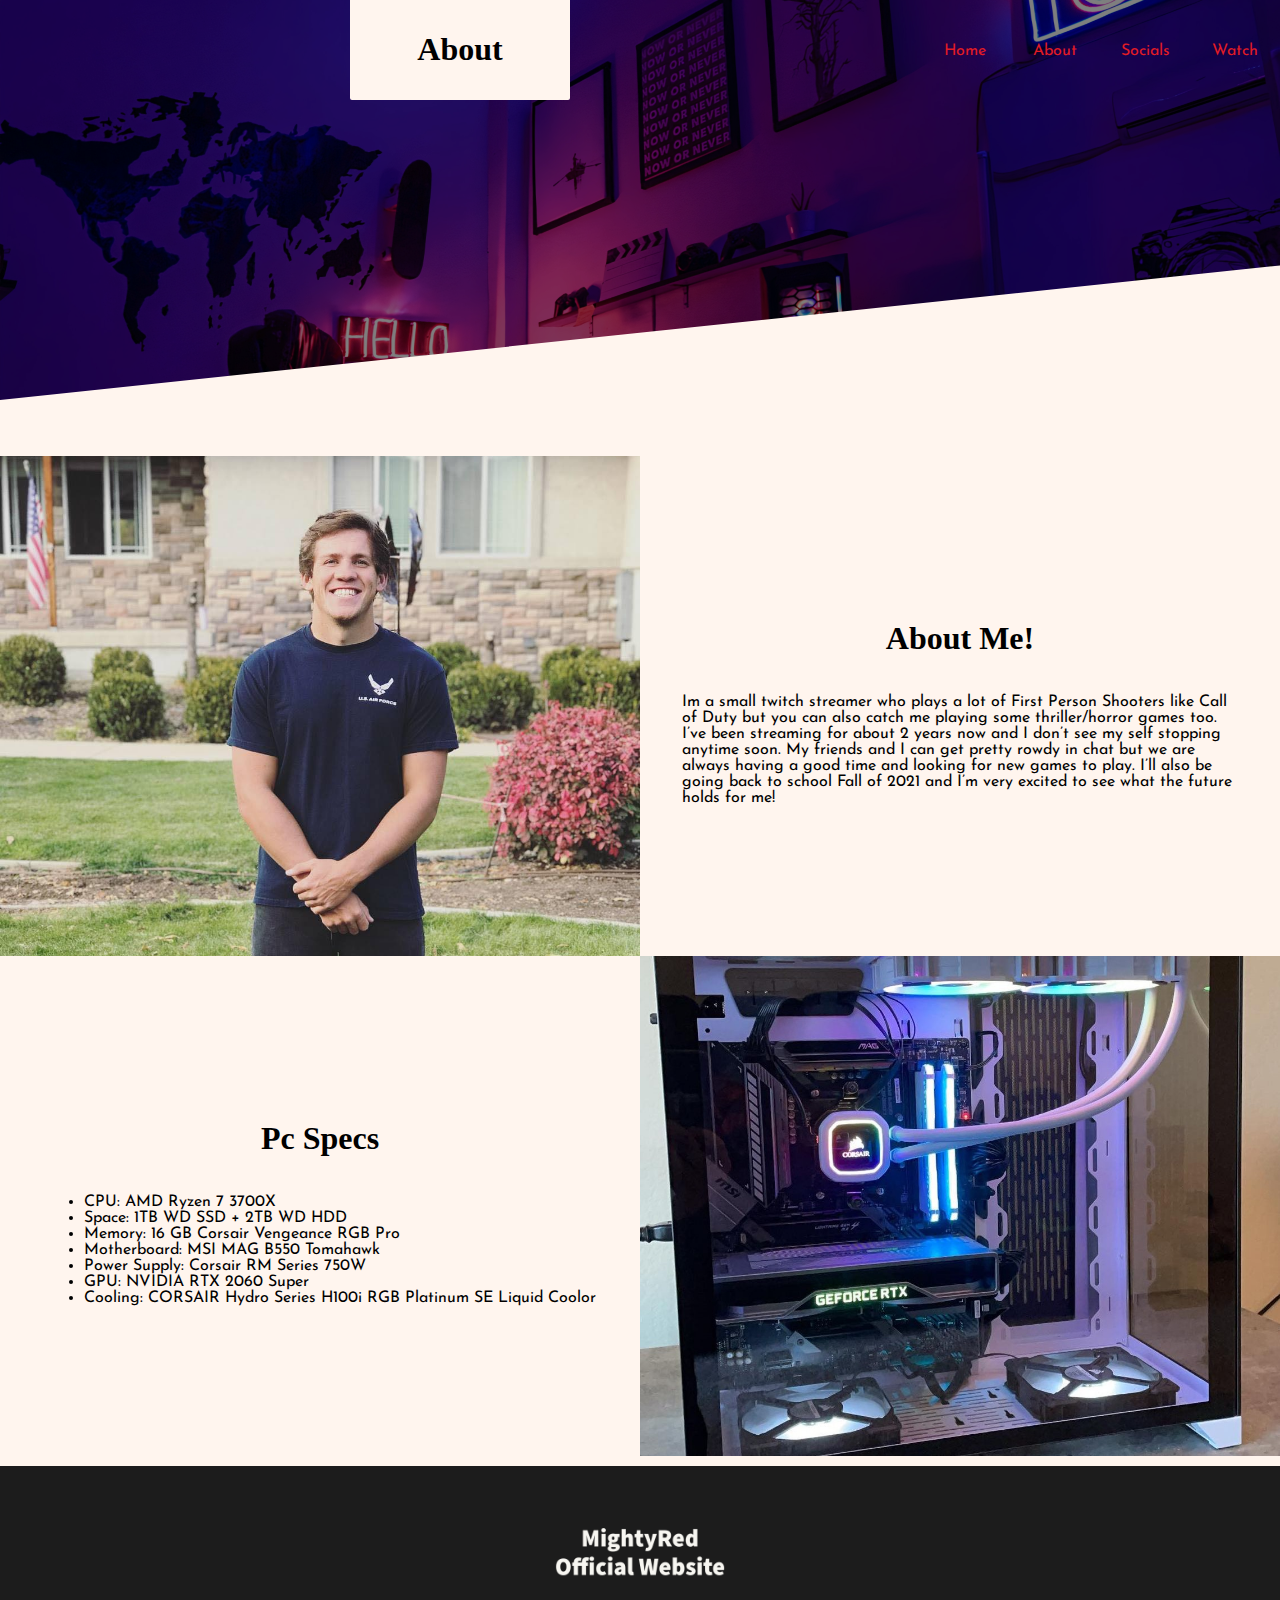
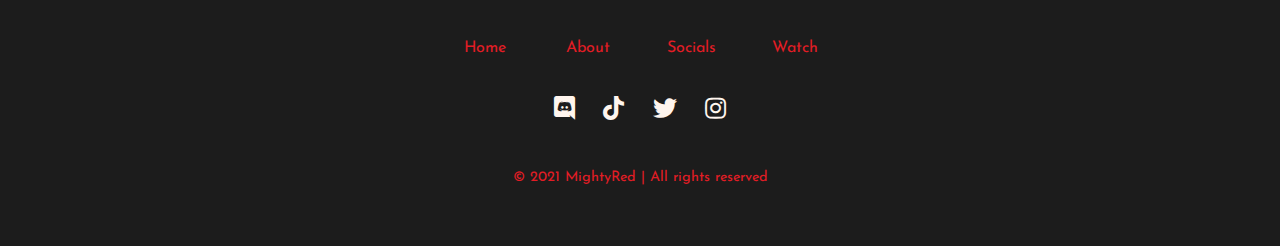
==== commit 345fd395: "commit on main" ====
--- a/about.html
+++ b/about.html
@@ -11,6 +11,7 @@
 
     <link rel="stylesheet" href="https://use.fontawesome.com/releases/v5.2.0/css/all.css" integrity="sha384-hWVjflwFxL6sNzntih27bfxkr27PmbbK/iSvJ+a4+0owXq79v+lsFkW54bOGbiDQ" crossorigin="anonymous"/>
     <link rel="stylesheet" href="fontawesome-free-5.15.3-web/css/all.min.css">
+
     <link rel="stylesheet" href="styles/common.css">
     <link rel="stylesheet" href="styles/nav.css">
     <link rel="stylesheet" href="styles/helpers.css">
@@ -58,7 +59,7 @@
         <div class="squares">
             <div class="square">
                 <div class="img-wrapper">
-                    <img src="images/personal-pics/Mighty-Red-Profile.jpg" alt="mighty_red_profile">
+                    <img src="images/personal-pics/Mighty-Red-Profile.jpg" alt="Mighty-Red-Profile">
                 </div>
 
                 <div class="square-text-wrapper">
@@ -69,8 +70,8 @@
             </div>
 
             <div class="square">
-                <div class="square-text-wrapper"></div>
-                    <h1>PC Specs</h1>
+                <div class="square-text-wrapper">
+                    <h1>Pc Specs</h1>
 
                     <ul>
                         <li>CPU: AMD Ryzen 7 3700X</li>
@@ -84,11 +85,13 @@
                 </div>
 
                 <div class="img-wrapper">
-                    <img src="images/personal-pics/mighty_red_PC.jpg" alt="mighty_red_PC">
+                    <img src="images/personal-pics/mighty_red_PC.jpg" alt="Mighty-Red-PC">
                 </div>
             </div>
         </div>
     </div>
+
+    
 
     <div class="footer">
         <div class="footer-image">
--- a/styles/helpers.css
+++ b/styles/helpers.css
@@ -1,3 +1,9 @@
+.spacer10 {
+    background-color: seashell;
+    height: 10px;
+    width: 100%;
+}
+
 .spacer60 {
     background-color: seashell;
     height: 60px;
--- a/styles/about.css
+++ b/styles/about.css
@@ -1,7 +1,8 @@
 .squares-wrapper {
     background-color: seashell;
+    font-family: 'Josefin Sans', sans-serif;
     display: flex;
-    justify-self: center;
+    justify-content: center;
 }
 
 .squares-wrapper > .squares {
--- a/styles/footer.css
+++ b/styles/footer.css
@@ -12,7 +12,7 @@
 }
 
 .footer > .footer-image img {
-    width: 270px;
+    width: 250px;
     height: 100%;
 }
 
@@ -23,7 +23,7 @@
 }
 
 .footer > .social-media-icons {
-    margin-top: 5px;
+    margin-top: 20px;
     margin-bottom: 5px;
     width: 200px;
     display: flex;
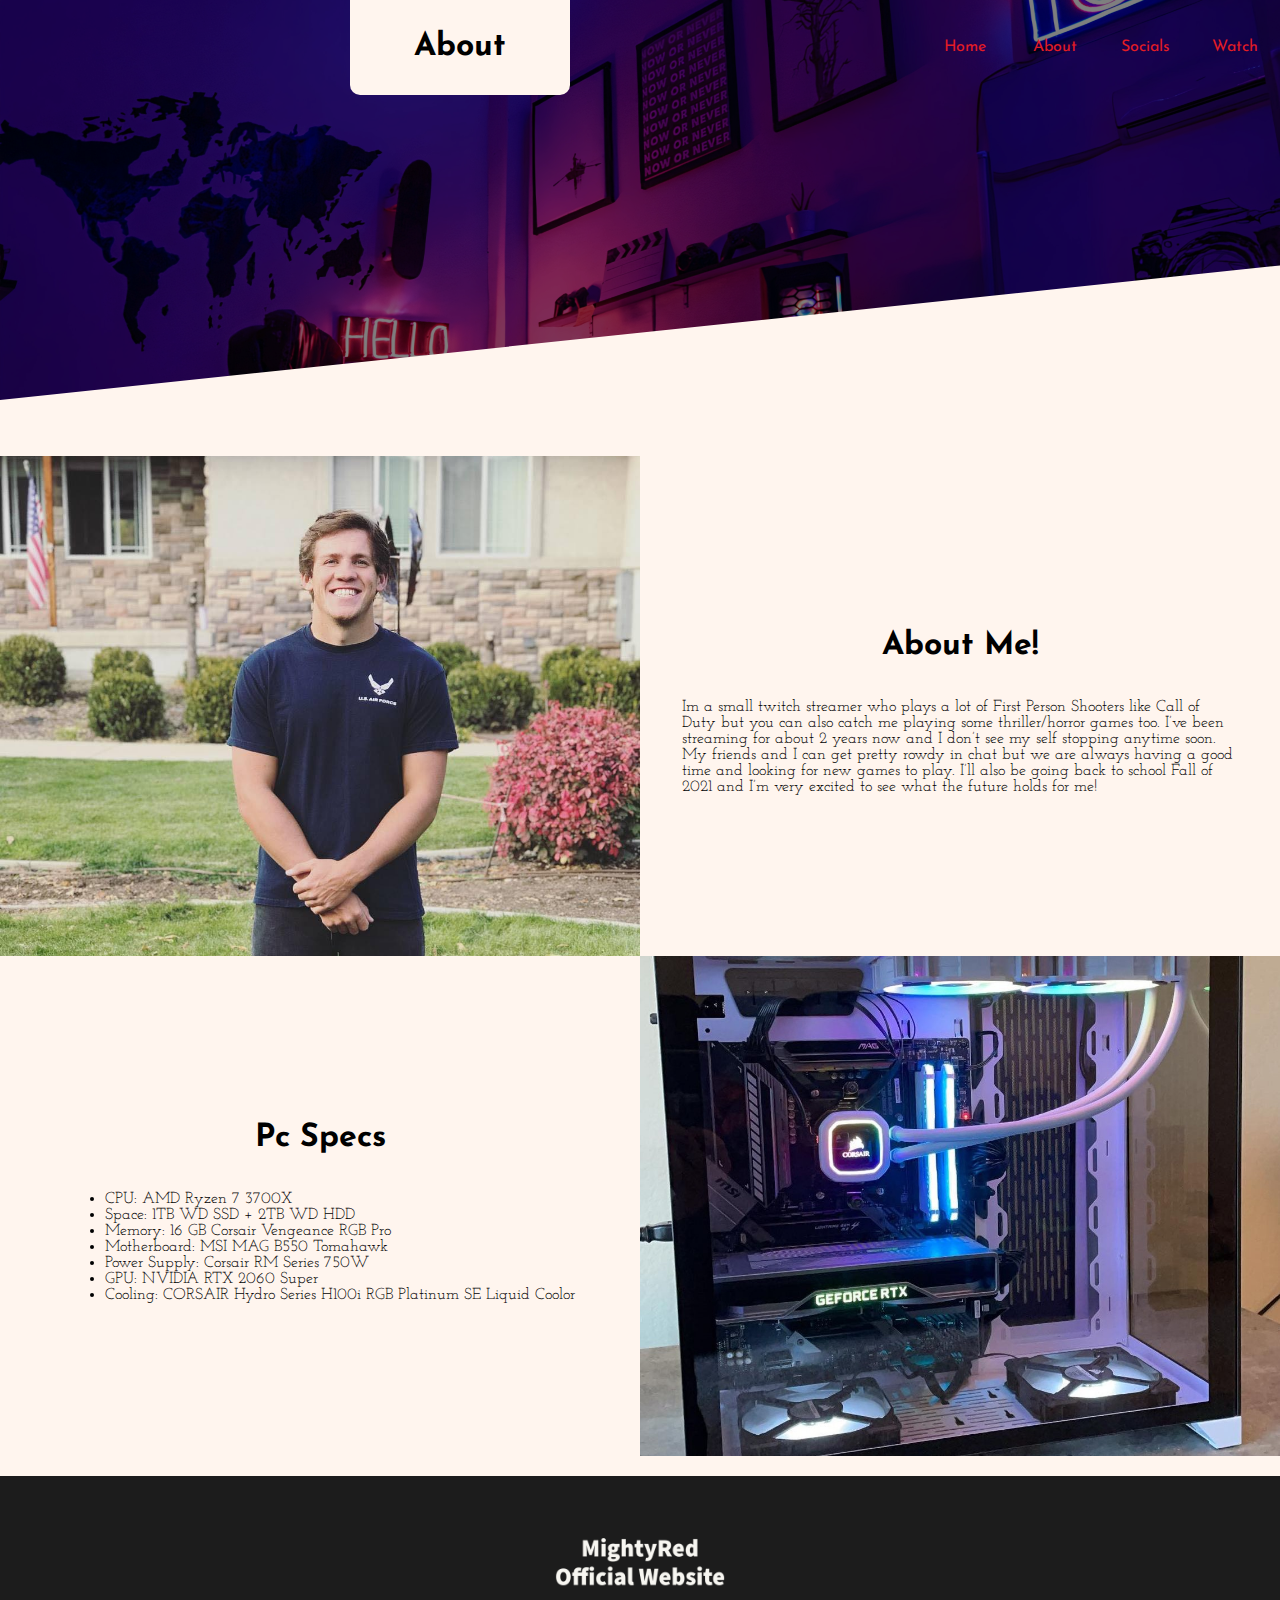
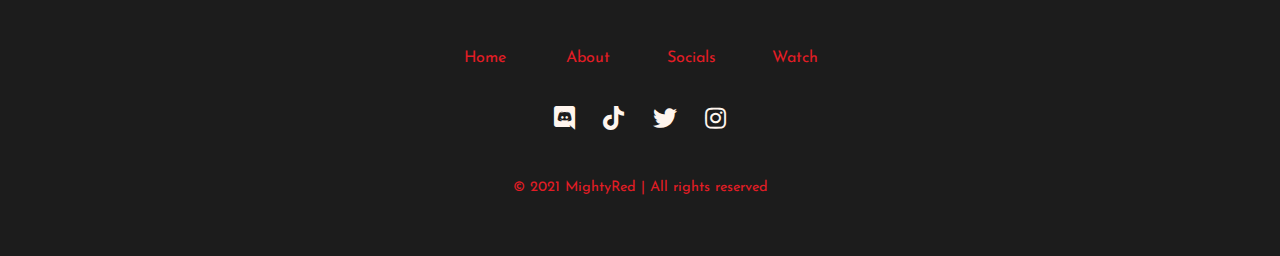
==== commit 86f2895d: "commit on main" ====
--- a/about.html
+++ b/about.html
@@ -91,7 +91,7 @@
         </div>
     </div>
 
-    
+    <div class="spacer10"></div>
 
     <div class="footer">
         <div class="footer-image">
--- a/styles/common.css
+++ b/styles/common.css
@@ -1,9 +1,9 @@
 body {
     margin: 0px;
-    font-family: 'Roboto', sans-serif;
+    font-family: 'Josefin Slab', sans-serif;
     background-color: seashell;
 }
 
 h1, h2, h3, h4, h5, h6 {
-    font-family: 'Roboto', serif;
+    font-family: 'Josefin Sans', sans-serif;
 }--- a/styles/skewed-header-about.css
+++ b/styles/skewed-header-about.css
@@ -37,9 +37,8 @@
 .skewed-header > .skewed-header-wrapper > .skewed-header-content > .heading-wrapper {
     background-color: seashell;
     color: black;
-    font-weight: 800;
-    border-bottom-left-radius: 2px;
-    border-bottom-right-radius: 2px;
+    border-bottom-left-radius: 10px;
+    border-bottom-right-radius: 10px;
     width: 200px;
     padding: 10px;
     text-align: center;
--- a/styles/about.css
+++ b/styles/about.css
@@ -1,6 +1,6 @@
 .squares-wrapper {
     background-color: seashell;
-    font-family: 'Josefin Sans', sans-serif;
+    font-family: 'Josefin Slab', sans-serif;
     display: flex;
     justify-content: center;
 }
@@ -30,5 +30,6 @@
 }
 
 .square > .square-text-wrapper h1 {
+    font-family: 'Josefin Sans', sans-serif;
     color: black;
 }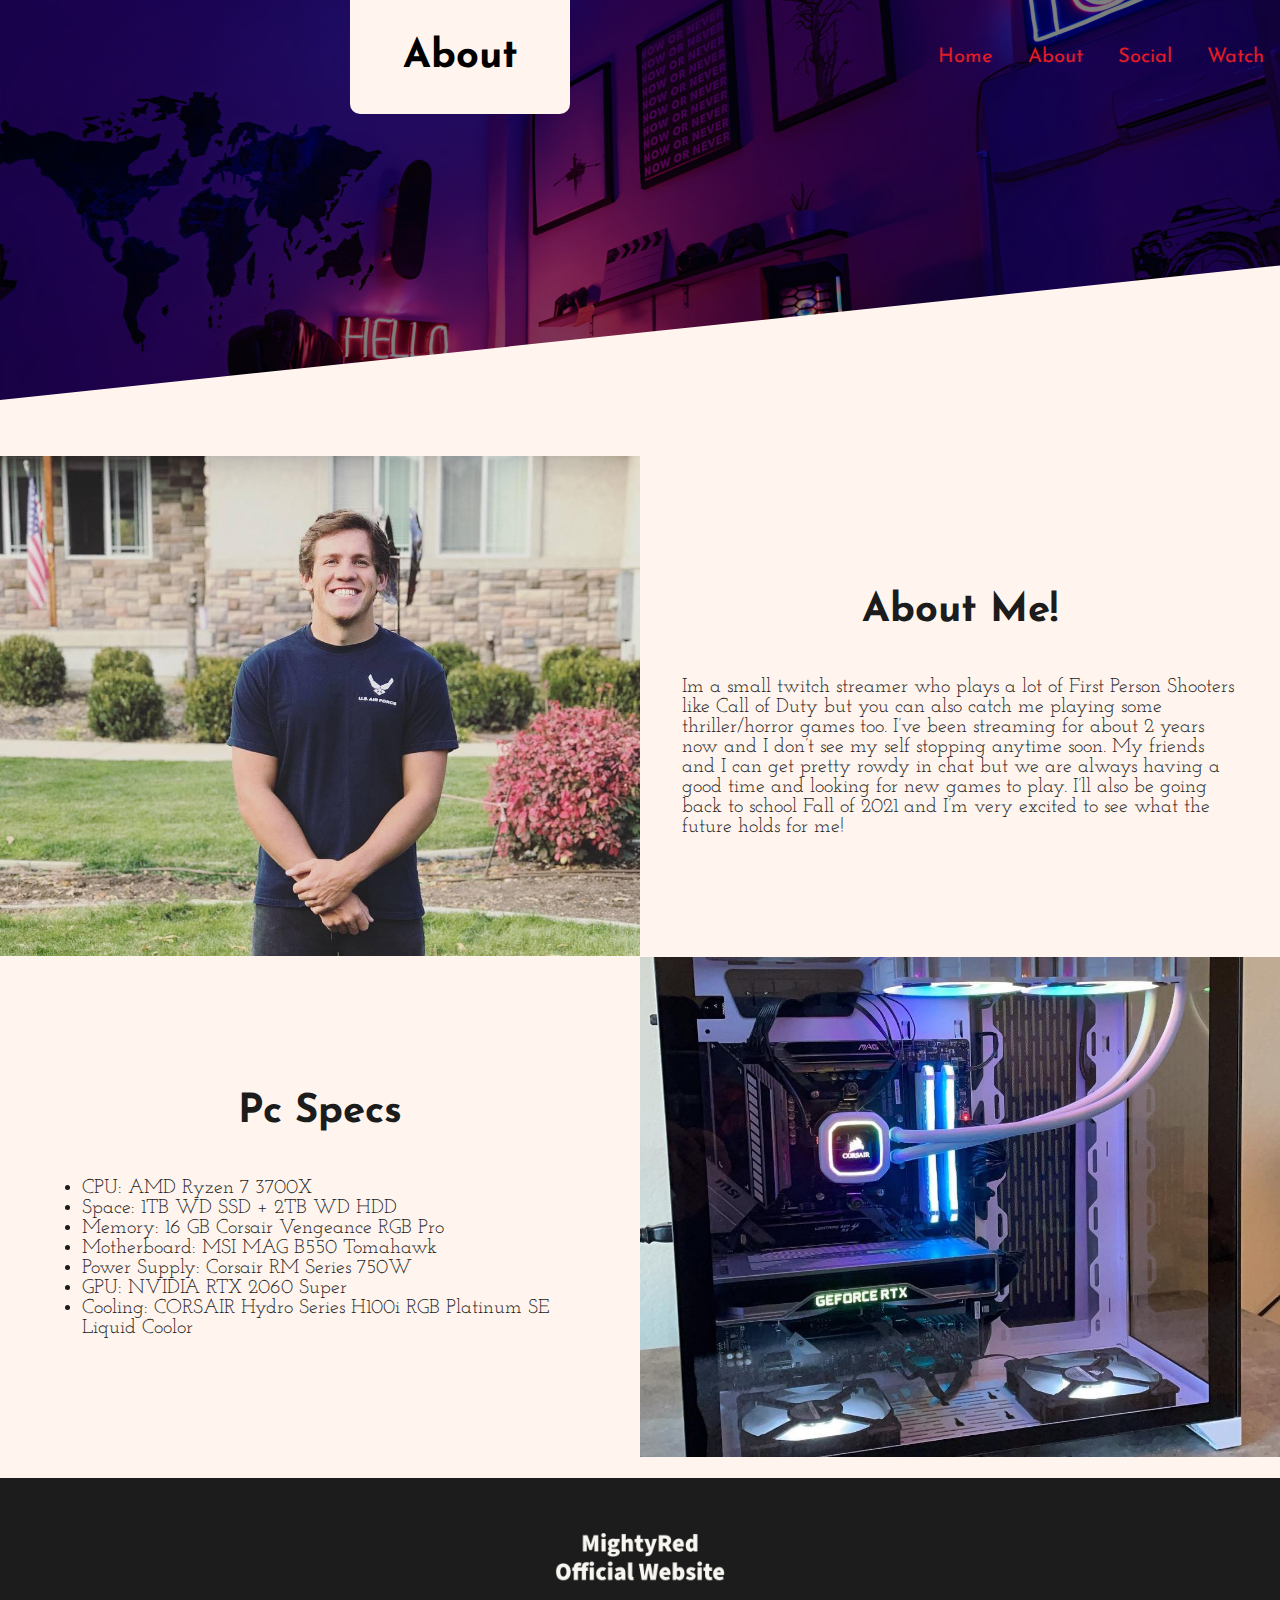
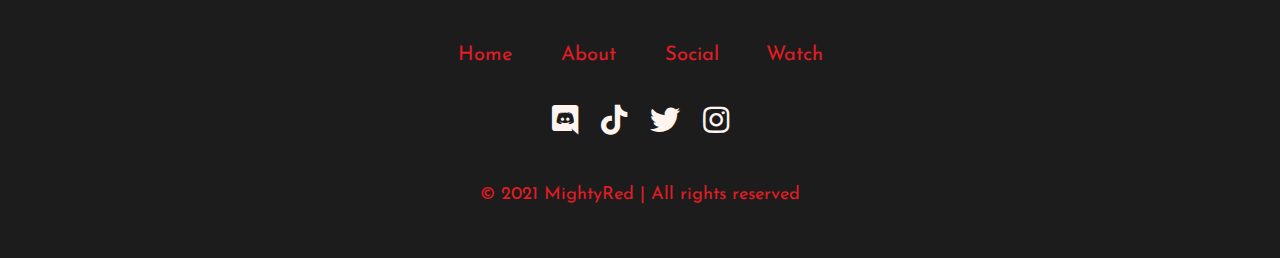
==== commit 5b60bc29: "commit on main" ====
--- a/about.html
+++ b/about.html
@@ -43,7 +43,7 @@
                 </div>
 
                 <div class="nav-link">
-                    <a href="socials.html">Socials</a>
+                    <a href="socials.html">Social</a>
                 </div>
 
                 <div class="nav-link">
@@ -108,7 +108,7 @@
             </div>
 
             <div class="nav-link">
-                <a href="socials.html">Socials</a>
+                <a href="socials.html">Social</a>
             </div>
 
             <div class="nav-link">
@@ -125,11 +125,11 @@
                 <i class="fab fa-tiktok"></i>
             </a>
 
-            <a href="https://twitter.com/mightyred__/status/1410293354697461764?s=21">
+            <a href="https://twitter.com/mightyred__/status/1410293354697461764?s=21" target="_blank">
                 <i class="fab fa-twitter"></i>
             </a>
 
-            <a href="https://www.Instagram.com/mightyred___/">
+            <a href="https://www.Instagram.com/mightyred___/" target="_blank">
                 <i class="fab fa-instagram"></i>
             </a>
         </div>
--- a/styles/common.css
+++ b/styles/common.css
@@ -1,5 +1,6 @@
 body {
     margin: 0px;
+    font-size: 1.25em;
     font-family: 'Josefin Slab', sans-serif;
     background-color: seashell;
 }
--- a/styles/nav.css
+++ b/styles/nav.css
@@ -1,6 +1,6 @@
 /* Common nav */
 .navigation-wrapper {
-    height: 200px;
+    height: 125px;
     background-color: #1C1C1C;
     color: #E31C25;
     display: flex;
@@ -45,7 +45,7 @@
 }
 
 .navigation-wrapper > .center-column > .banner-image img {
-    width: 430px;
+    width: 300px;
     height: 100%;
     margin-bottom: 50px
 }
--- a/styles/helpers.css
+++ b/styles/helpers.css
@@ -1,3 +1,9 @@
+.spacer5 {
+    background-color: seashell;
+    height: 10px;
+    width: 100%;
+}
+
 .spacer10 {
     background-color: seashell;
     height: 10px;
--- a/styles/about.css
+++ b/styles/about.css
@@ -1,6 +1,5 @@
 .squares-wrapper {
     background-color: seashell;
-    font-family: 'Josefin Slab', sans-serif;
     display: flex;
     justify-content: center;
 }
@@ -22,6 +21,7 @@
 }
 
 .square > .square-text-wrapper {
+    color: #1C1C1C;
     display: flex;
     justify-content: center;
     align-items: center;
@@ -30,6 +30,5 @@
 }
 
 .square > .square-text-wrapper h1 {
-    font-family: 'Josefin Sans', sans-serif;
-    color: black;
+    color: #1C1C1C;
 }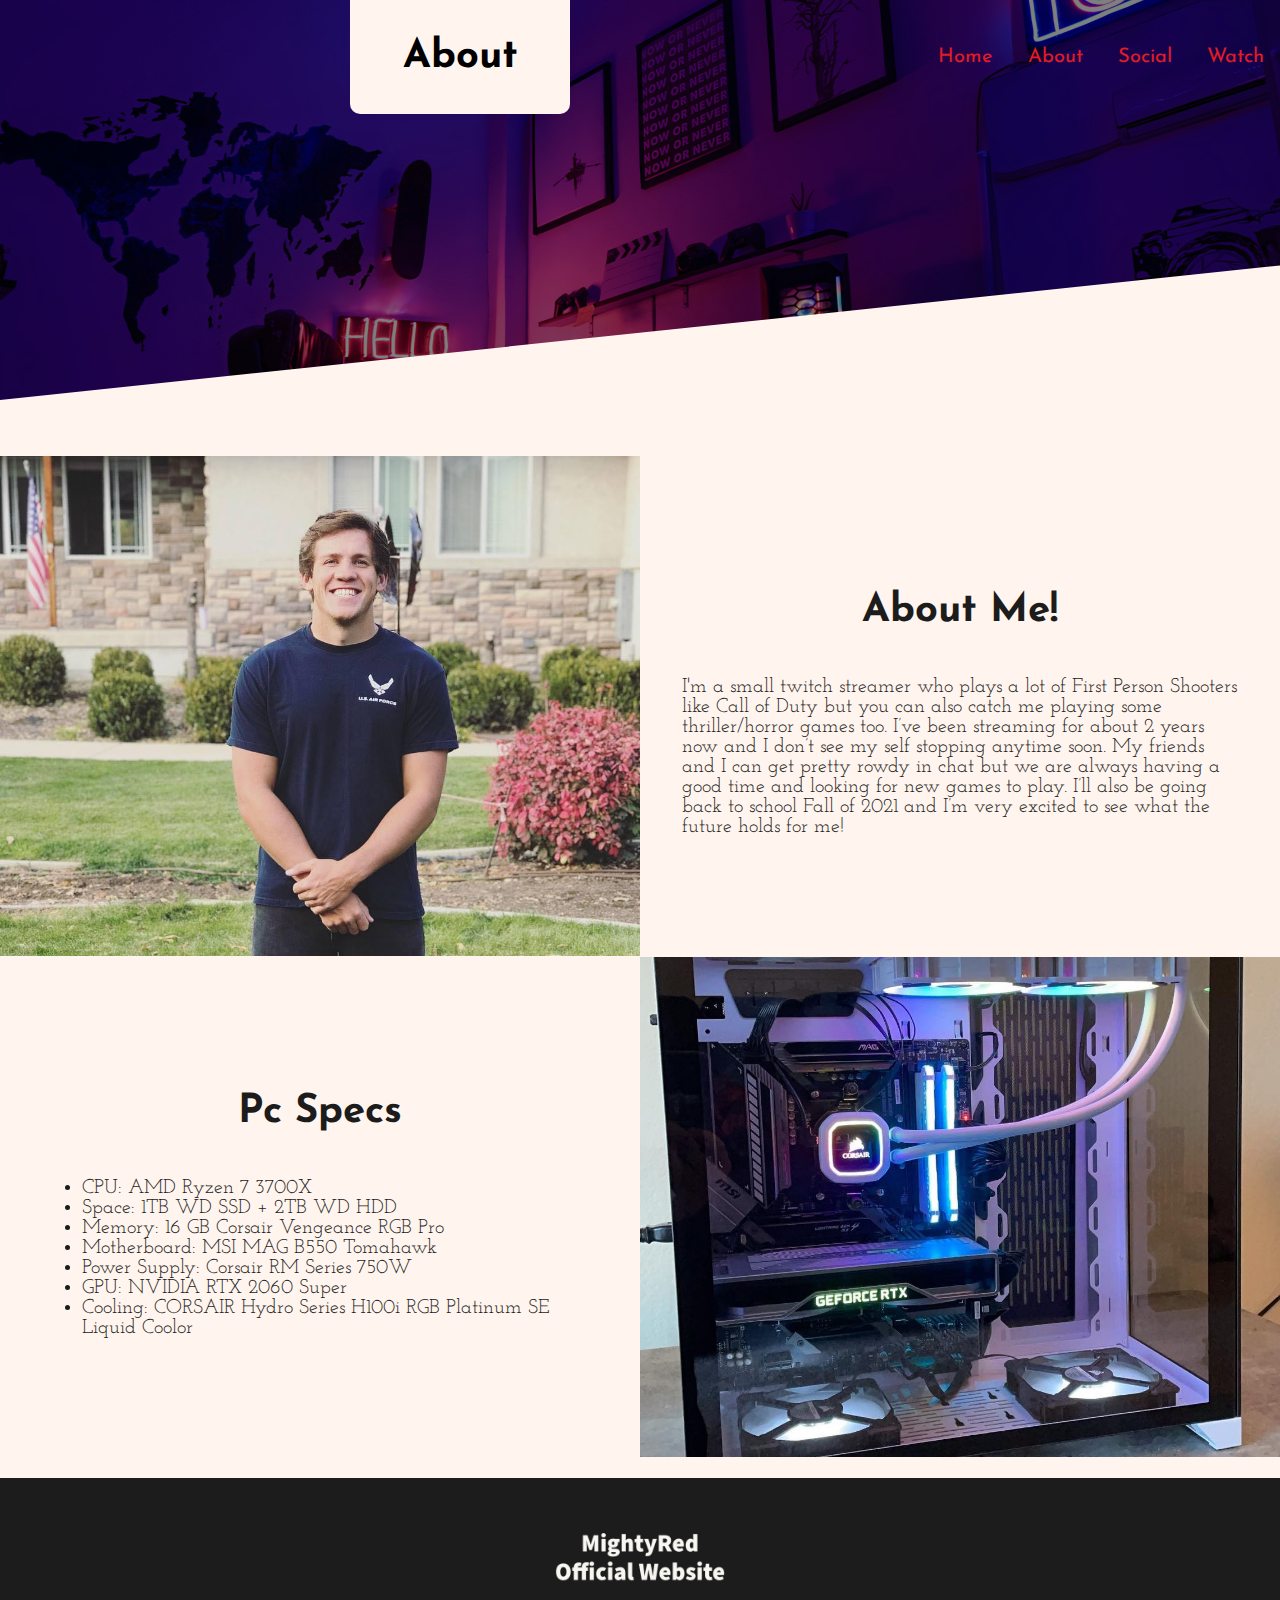
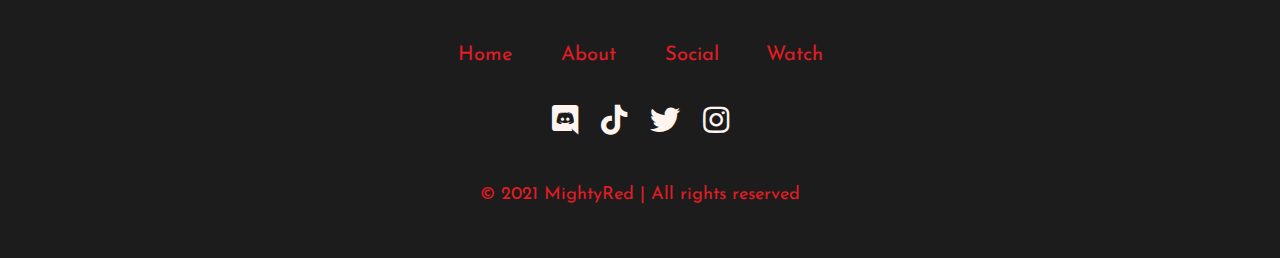
==== commit 84482c42: "commit on main" ====
--- a/about.html
+++ b/about.html
@@ -65,7 +65,7 @@
                 <div class="square-text-wrapper">
                     <h1>About Me!</h1>
 
-                    <p>Im a small twitch streamer who plays a lot of First Person Shooters like Call of Duty but you can also catch me playing some thriller/horror games too. I’ve been streaming for about 2 years now and I don’t see my self stopping anytime soon. My friends and I can get pretty rowdy in chat but we are always having a good time and looking for new games to play. I’ll also be going back to school Fall of 2021 and I’m very excited to see what the future holds for me!</p>
+                    <p>I'm a small twitch streamer who plays a lot of First Person Shooters like Call of Duty but you can also catch me playing some thriller/horror games too. I’ve been streaming for about 2 years now and I don’t see my self stopping anytime soon. My friends and I can get pretty rowdy in chat but we are always having a good time and looking for new games to play. I’ll also be going back to school Fall of 2021 and I’m very excited to see what the future holds for me!</p>
                 </div>
             </div>
 
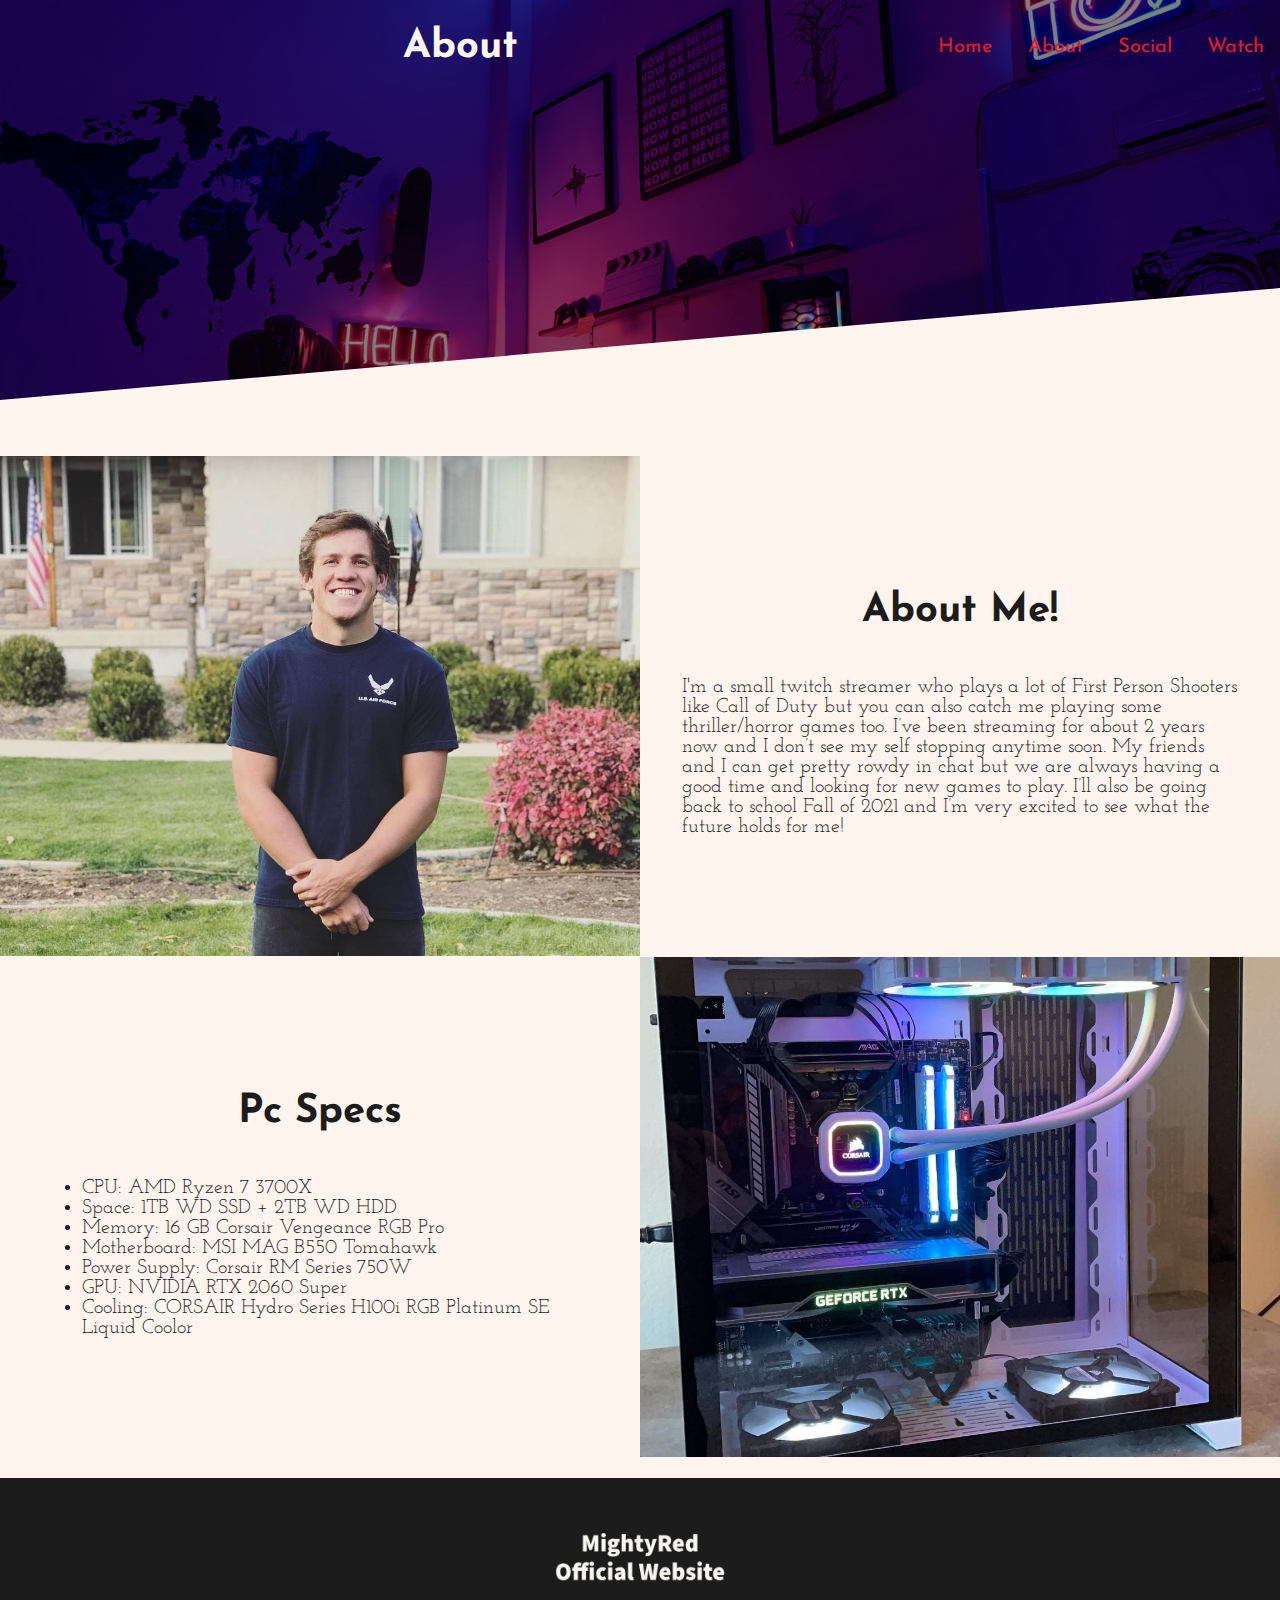
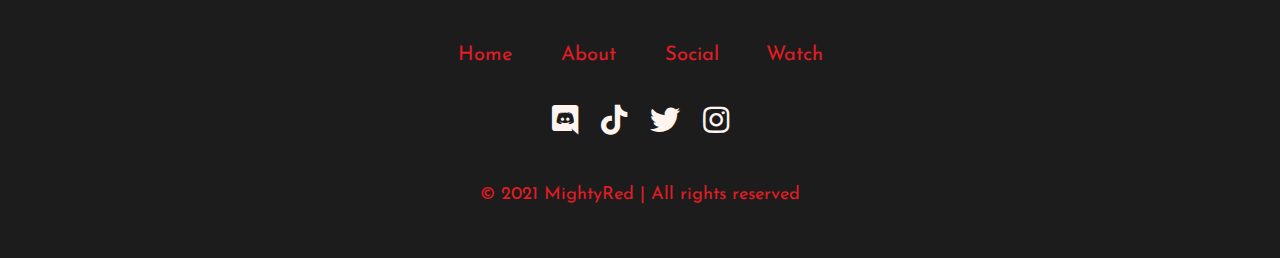
==== commit ce3050f3: "commit on main" ====
--- a/about.html
+++ b/about.html
@@ -18,6 +18,7 @@
     <link rel="stylesheet" href="styles/skewed-header-about.css">
     <link rel="stylesheet" href="styles/about.css">
     <link rel="stylesheet" href="styles/footer.css">
+    <link rel="stylesheet" href="styles/media-queries.css">
 
     <link rel="icon" href="images/mighty_red_icon_large_transparent.ico">
 
--- a/styles/skewed-header-about.css
+++ b/styles/skewed-header-about.css
@@ -15,7 +15,7 @@
     width: 100%;
     background-repeat: no-repeat;
     background-size: 100%;
-    transform: skewY(-6deg);
+    transform: skewY(-5deg);
     transform-origin: top left;
     filter: brightness(50%);
 }
@@ -35,11 +35,5 @@
 }
 
 .skewed-header > .skewed-header-wrapper > .skewed-header-content > .heading-wrapper {
-    background-color: seashell;
-    color: black;
-    border-bottom-left-radius: 10px;
-    border-bottom-right-radius: 10px;
-    width: 200px;
-    padding: 10px;
-    text-align: center;
+    color: seashell;
 }--- a/styles/media-queries.css
+++ b/styles/media-queries.css
@@ -0,0 +1,23 @@
+@media (max-width: 48em) {
+    .navigation-wrapper {
+        flex-direction: column;
+        height: 100%;
+    }
+
+    .navigation-wrapper > .left-column {
+        order: 2;
+        margin-top: 10px;
+        margin-bottom: 15px;
+    }
+
+    .navigation-wrapper > .center-column {
+        order: 1;
+        width: 100%;
+        justify-content: center;
+    }
+
+    .navigation-wrapper > .right-column {
+        order: 3;
+        margin-top: 15px;
+    }
+}
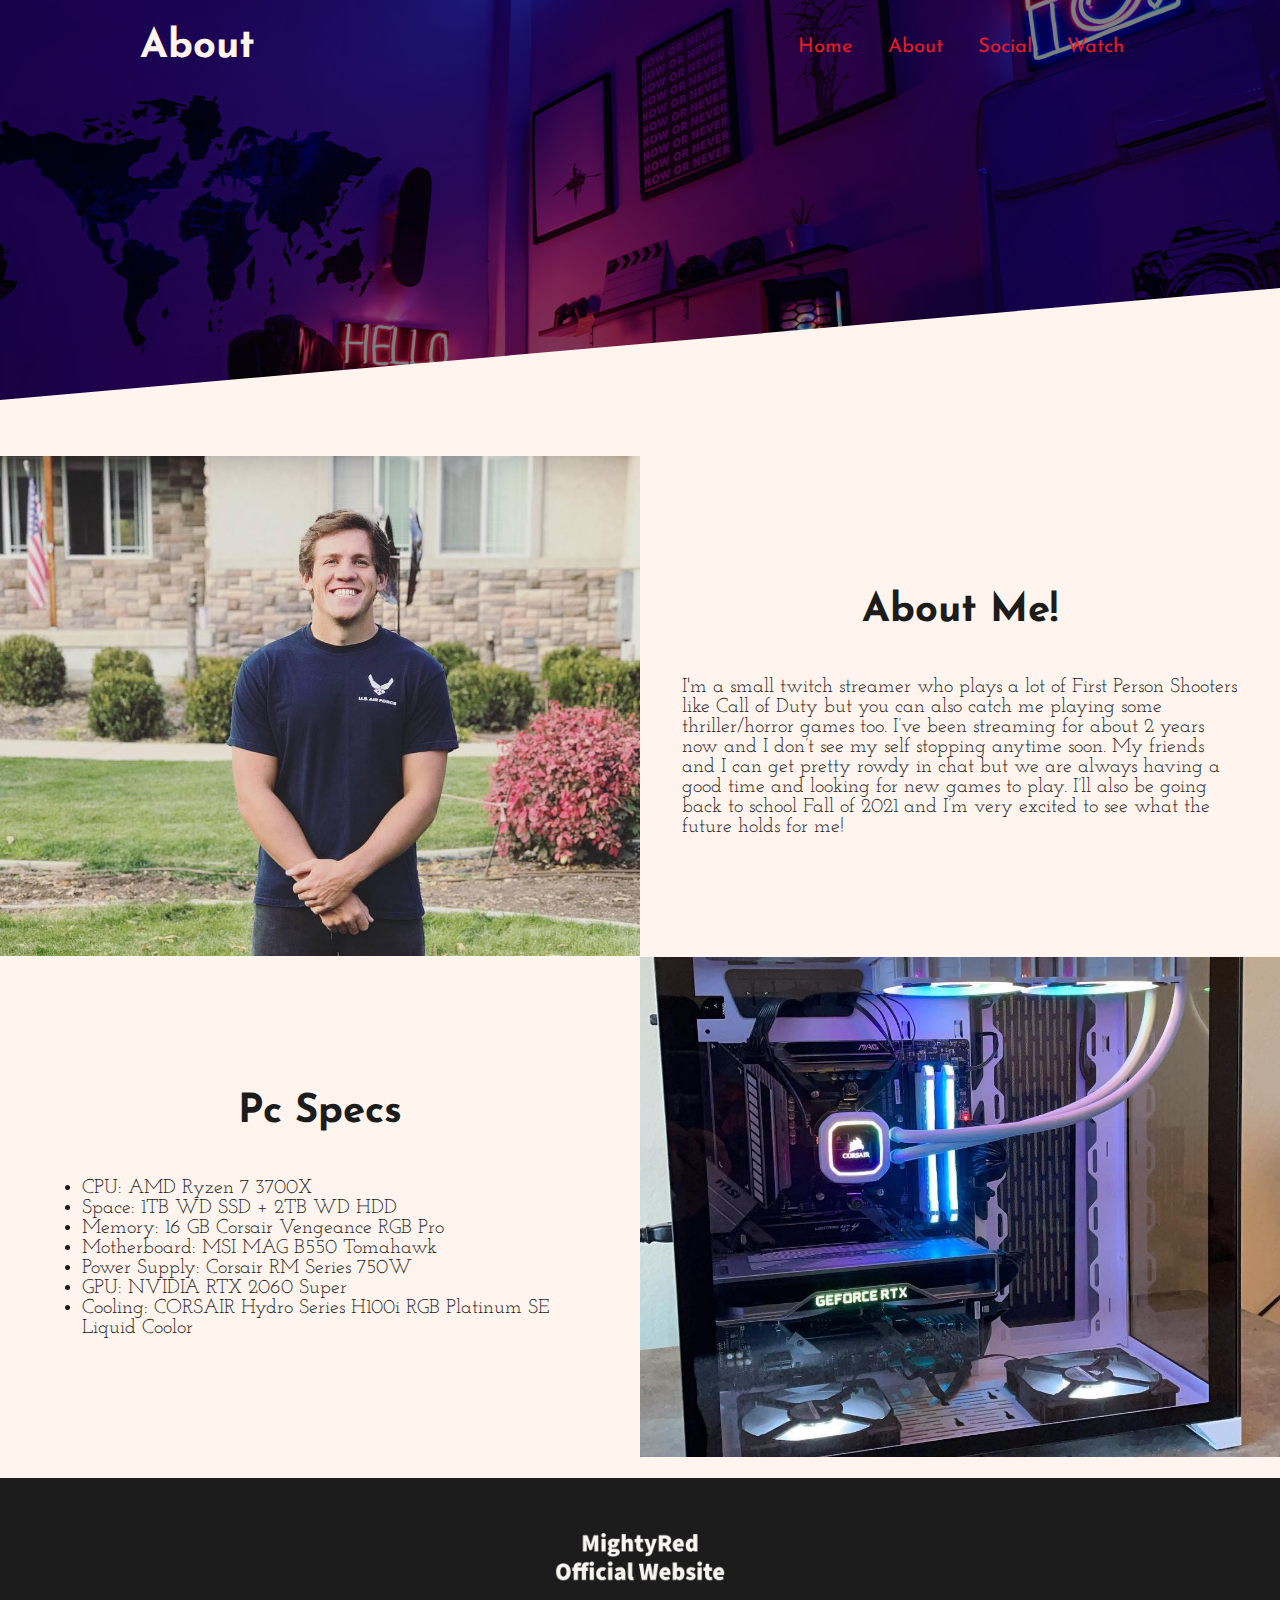
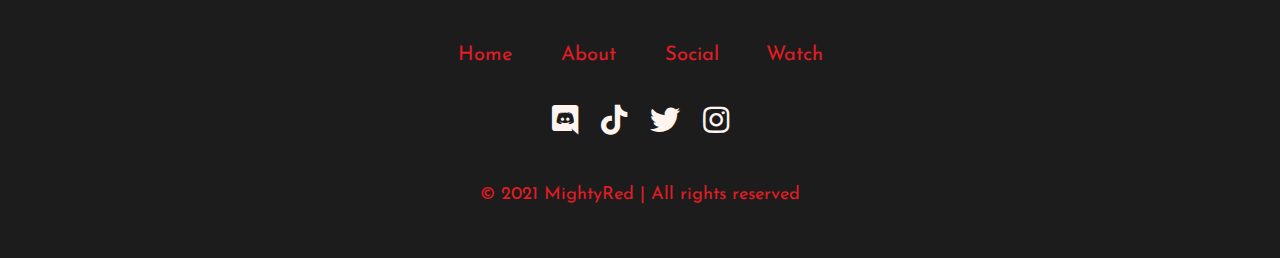
==== commit 8ddf375e: "commit on main" ====
--- a/about.html
+++ b/about.html
@@ -32,23 +32,23 @@
                 <div class="heading-wrapper">
                     <h1>About</h1>
                 </div>
-            </div>
 
-            <div class="links-wrapper">
-                <div class="nav-link">
-                    <a href="index.html">Home</a>
-                </div>
+                <div class="links-wrapper">
+                    <div class="nav-link">
+                        <a href="index.html">Home</a>
+                    </div>
 
-                <div class="nav-link">
-                    <a href="about.html">About</a>
-                </div>
+                    <div class="nav-link">
+                        <a href="about.html">About</a>
+                    </div>
 
-                <div class="nav-link">
-                    <a href="socials.html">Social</a>
-                </div>
+                    <div class="nav-link">
+                        <a href="socials.html">Social</a>
+                    </div>
 
-                <div class="nav-link">
-                    <a href="watch.html">Watch</a>
+                    <div class="nav-link">
+                        <a href="watch.html">Watch</a>
+                    </div>
                 </div>
             </div>
         </div>
--- a/styles/skewed-header-about.css
+++ b/styles/skewed-header-about.css
@@ -30,7 +30,7 @@
 .skewed-header > .skewed-header-wrapper > .skewed-header-content {
     width: 1000px;
     display: flex;
-    justify-content: center;
+    justify-content: space-between;
     align-items: center;
 }
 
--- a/styles/media-queries.css
+++ b/styles/media-queries.css
@@ -1,5 +1,7 @@
 @media (max-width: 48em) {
+    /* Home page */
     .navigation-wrapper {
+        font-size: 1em;
         flex-direction: column;
         height: 100%;
     }
@@ -10,6 +12,10 @@
         margin-bottom: 15px;
     }
 
+    .navigation-wrapper > .left-column i {
+        font-size: 0.75em;
+    }
+
     .navigation-wrapper > .center-column {
         order: 1;
         width: 100%;
@@ -18,6 +24,85 @@
 
     .navigation-wrapper > .right-column {
         order: 3;
-        margin-top: 15px;
+        margin-top: -102px;
     }
+
+    .navigation-wrapper > .right-column i {
+        font-size: 0.75em;
+    }
+
+    .navigation-wrapper > .center-column > .banner-image img{
+        height: 150px;
+    }
+
+    .index-banner img {
+        height: 300px;
+    }
+
+    .footer {
+        font-size: 1em;
+    }
+
+    .footer i {
+        font-size: 0.75em;
+    }
+
+    /* About page */
+    .square {
+        grid-template-columns: 1fr !important;
+    }
+
+    .square > .square-text-wrapper {
+        order: 1;
+    }
+
+    .square > .img-wrapper {
+        order: 2;
+    }
+
+    .square > .img-wrapper img {
+        object-fit: scale-down !important;
+    }
+
+    .skewed-header > .skewed-header-wrapper > .skewed-header-content {
+        flex-direction: column;
+        text-align: center;
+        justify-content: space-between;
+    }
+
+    .skewed-header > .skewed-header-wrapper > .skewed-header-content > .links-wrapper {
+        flex-direction: column;
+    }
+
+    .skewed-header > .skewed-header-wrapper > .skewed-header-content > .links-wrapper > .nav-link {
+        margin: 7.5px;
+    }
+
+    .skewed-header > .skewed-header-wrapper > .skewed-header-content > .heading-wrapper {
+        width: 225px !important;
+    }
+
+    .skewed-header > .header-bg {
+        background-size: 550px !important;
+    }
+
+    /* Social page */
+    .social-media-wrapper {
+        text-align: center;
+    }
+
+    .social-media-wrapper p {
+        margin: 50px;
+    }
+
+    .social-media-wrapper > .social-media-sites {
+        grid-template-columns: 1fr 1fr 1fr;
+        flex-direction: column;
+    }
+
+    .social-media-wrapper > .social-media-sites div {
+        margin-top: 25px;
+    }
+
+    /* Watch page */
 }
